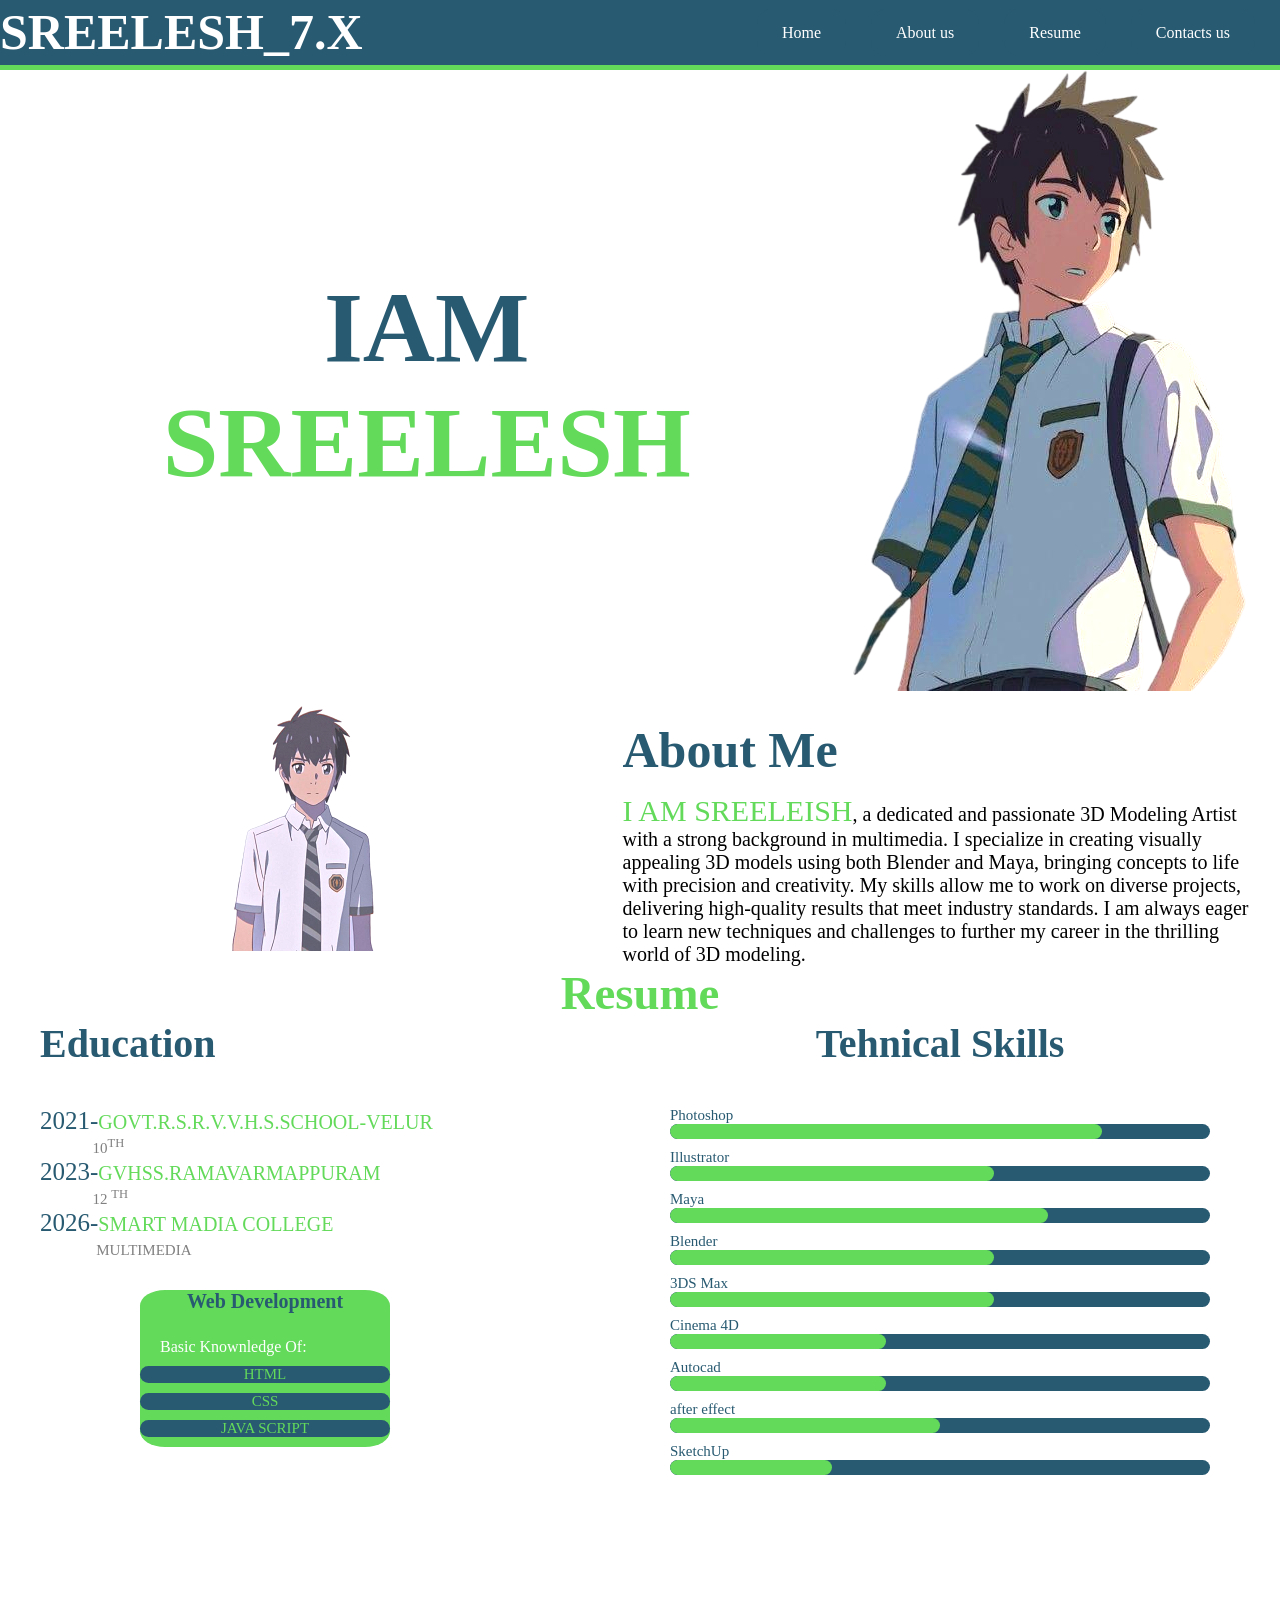
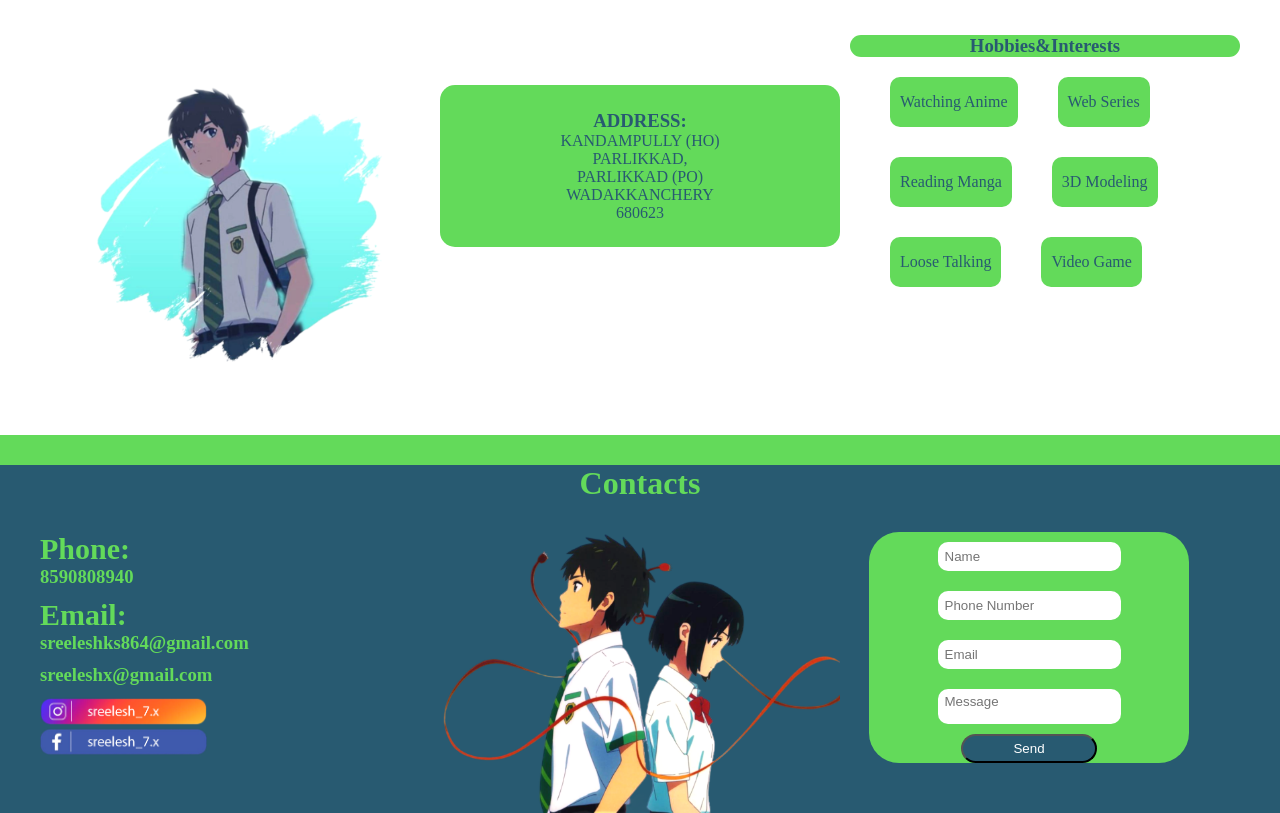
==== my_portfolio.html @ 78e4687f "Update my_portfolio.html" ====
<!doctype html>
<html>
<head>
<meta charset="utf-8">
<meta name="viewport" content="width=device-width,initial-scale=1.0">
<title>my_portfolio</title>
<link rel="stylesheet" href="css/grid_style.css">
<link rel="stylesheet" href="css/stylesheet.css">
<link rel="stylesheet" href="css/aimation.css">
<link rel="stylesheet" href="css/response.css">
</head>

<body>
<!--	navigation___area-->
<div class="container nav">
  <div class="col_6 logo">
    <h1>SREELESH_7.X</h1>
  </div>
  <!--	____mobile____-->
  <div class="col_6 menu">
    <ul>
      <li> <a href="#home" class="menu_a">Home</a> </li>
      <li> <a href="#about_us" class="menu_a">About us</a> </li>
      <li> <a href="#resume" class="menu_a">Resume</a> </li>
      <li> <a href="#contacts" class="menu_a">Contacts us</a> </li>
    </ul>
  </div>
  <!--	______pc_____-->
  <div class="col_6 pc_menu">
    <ul>
      <li> <a href="#home">Home</a> </li>
      <li> <a href="#about_us">About us</a> </li>
      <li> <a href="#resume">Resume</a> </li>
      <li> <a href="#contacts">Contacts us</a> </li>
    </ul>
  </div>
  <div class="col_1 toggle"> <img src="img/Circle_toggle.png" alt="" class="img-fluid"></div>
  <div class="cl"></div>
</div>

<!--	navigation___area___end--> 
<!--	----------------> 
<!--banner_____area-->
<div class="Container-fluid banner" id="home">
  <div class="col_8 iam-sreelesh">
    <h1 class="sreelesh"><span>IAM</span><br>
      SREELESH</h1>
  </div>
  <div class="col_4 banner-pic"> <img src="img/banner-pic.png" alt=""> </div>
  <div class="CL"></div>
</div>
<!--banner_____area____end--> 
<!--	---------------> 
<!--	About us_____area-->

<div class="container about-area">
  <div class="col_3 about_pic"> <img src="img/About_us_pic.png" alt="" class="about_pic"> </div>
  <div class="col_6 about_me" id="about_us">
    <h2>About Me</h2>
    <p><span>I am Sreeleish</span>, a dedicated and passionate 3D Modeling Artist with a strong background in multimedia. I specialize in creating visually appealing 3D models using both Blender and Maya, bringing concepts to life with precision and creativity. My skills allow me to work on diverse projects, delivering high-quality results that meet industry standards. I am always eager to learn new techniques and challenges to further my career in the thrilling world of 3D modeling.</p>
  </div>
  <div class="cl"></div>
</div>

<!--About us_____area___end--> 
<!--	------------> 
<!--Resume_____area-->
<div class="Container-fluid Resume_area" id="resume" >
  <div class="Container Resume">
    <div class="col_12 box_1">
      <h3>Resume</h3>
    </div>
    <div class="col_5 box_2"> 
      <!--		Education------>
      <h4>Education</h4>
      <ul>
        <li><span class="span_1">2021-</span>GOVT.R.S.R.V.V.H.S.SCHOOL-VELUR <span class="span_2"><br>
          &nbsp; &nbsp; &nbsp; &nbsp; &nbsp;&nbsp;&nbsp; &nbsp; 10<sup>th</sup></span></li>
        <li><span class="span_1">2023-</span>GVHSS.RAMAVARMAPPURAM<span class="span_2" ><br>
          &nbsp; &nbsp; &nbsp; &nbsp; &nbsp;  &nbsp; &nbsp;&nbsp;12 <sup>th</sup></span></li>
        <li><span class="span_1">2026-</span>SMART MADIA COLLEGE<span class="span_2"><br>
          &nbsp; &nbsp; &nbsp; &nbsp; &nbsp; &nbsp; &nbsp; &nbsp;multimedia</span></li>
      </ul>
      <!--		Education-------end====--> 
      <!--		=========--> 
      <!--		Web Development-->
      <div class="col_6 web">
        <h3>Web Development</h3>
        <p>&nbsp;&nbsp;&nbsp;&nbsp;&nbsp;Basic Knownledge Of:</p>
        <div class="basic">HTML</div>
        <div class="basic">CSS</div>
        <div class="basic">JAVA SCRIPT</div>
      </div>
      <!--		Web Development----end--> 
    </div>
    <!--	  tehnical_Skills--> 
    <!--    <div class="col_6 tehnical_Skills">-->
    
    <div class="col_6 tools">
      <h4>Tehnical Skills</h4>
      <!--        <h3> Software Tools</h3>-->
      <div class="skills-wrapper">
        <div class="bar">
          <div class="info"> <span><a href="gallery/Photoshop/gallery.html">Photoshop</a></span> </div>
          <div class="progress-bar"> <span class="Photoshop"></span> </div>
        </div>
        <div class="bar">
          <div class="info"> <span><a href="gallery/Illustrator/gallery.html">Illustrator</a></span> </div>
          <div class="progress-bar"> <span class="Illustrator"></span> </div>
        </div>
        <div class="bar">
          <div class="info"> <span><a href="gallery/Maya/gallery.html">Maya</a></span> </div>
          <div class="progress-bar"> <span class="Maya"></span> </div>
        </div>
        <div class="bar">
          <div class="info"> <span><a href="gallery/Blender/gallery.html">Blender</a></span> </div>
          <div class="progress-bar"> <span class="Blender"></span> </div>
        </div>
        <div class="bar">
          <div class="info"> <span><a href="gallery/3DS Max/gallery.html">3DS Max</a></span> </div>
          <div class="progress-bar"> <span class="Max"></span> </div>
        </div>
        <div class="bar">
          <div class="info"> <span><a href="gallery/Cinema_4D/gallery.html">Cinema 4D</a></span> </div>
          <div class="progress-bar"> <span class="Cinema_4D"></span> </div>
        </div>
        <div class="bar">
          <div class="info"> <span><a href="gallery/Autocad/gallery.html">Autocad</a></span> </div>
          <div class="progress-bar"> <span class="Autocad"></span> </div>
        </div>
        <div class="bar">
          <div class="info"> <span><a href="gallery/after_effect/gallery.html">after effect</a></span> </div>
          <div class="progress-bar"> <span class="after_effect"></span> </div>
        </div>
        <div class="bar">
          <div class="info"> <span><a href="gallery/SketchUp/gallery.html">SketchUp</a></span> </div>
          <div class="progress-bar"> <span class="SketchUp"></span> </div>
        </div>
      </div>
    </div>
    
    <!--	  tehnical_Skills--> 
    <!--	  --------------> 
    <!--	  address-------->
    <div class="col_12 hobbies_address">
      <div class="col_4 hobbies-img"><img src="img/hobbies-img.png" alt="" class="img-fluid"></div>
      <div class="col_4 address">
        <h3>ADDRESS:</h3>
        <p> KANDAMPULLY (HO) <br>
          PARLIKKAD,<br>
          PARLIKKAD (PO) <br>
          WADAKKANCHERY <br>
          680623</p>
      </div>
      <!-- hobbies-->
      <div class="col_4 hobbies">
        <h3>Hobbies&amp;Interests</h3>
        <ul>
          <li>Watching Anime</li>
          <li>Web Series</li>
          <li>Reading Manga</li>
          <li> 3D Modeling </li>
          <li> Loose Talking</li>
          <li>Video Game</li>
        </ul>
      </div>
      <!--		 hobbies------end-----> 
    </div>
    
    <!--    </div>-->
    <div class="cl"></div>
  </div>
</div>
<!-- Resume_____area_____end --> 
<!--	---------------> 
<!--	 _-------area-->
<div class="Container-fluid  contacts-----area">
  <div class="Container contacts" id="contacts">
    <h1 class="contacts__h1">Contacts</h1>
    <div class="col_4 contacts_text">
      <h2 class="contacts__h2">Phone:</h2>
      <h3 class="contacts__h3">
    <a href="https://wa.me/918590808940" target="_blank" style="color: #63DA5A; text-decoration: none;">8590808940</a>
</h3>
      <h2 class="contacts__h2">Email:</h2>
      <h3 class="contacts__h3">
    <a href="mailto:sreeleshks864@gmail.com" style="color:  #63DA5A; text-decoration: none;">sreeleshks864@gmail.com</a>
</h3>
<h3 class="contacts__h3">
    <a href="mailto:sreeleshx@gmail.com" style="color:  #63DA5A; text-decoration: none;">sreeleshx@gmail.com</a>
</h3>
      <div class="col_5 contacts_logo"> <a href="https://www.instagram.com/sreelesh_7.x?utm_source=qr&igsh=NjIzbjBhaDFsYjR5"> <img src="img/instagram_logo.png" alt="" class="img-fluid"> </a> <a href="https://www.facebook.com/share/1A7g45T2zX/"> <img src="img/facebook_logo.png" alt="" class="img-fluid"> </a> </div>
    </div>
    <div class="col_4 contacts___pic"> <img src="img/contacts___pic.png" alt="" class="img-fluid"></div>
  </div>
  <!--	 contacts_-------area------end-----> 

  <!--	--------------> 
  <!--	_form-->
  <div class="col_3 form">
    <form id="whatsapp-form" onsubmit="sendWhatsApp(event)">
    <input type="text" id="n1" placeholder="Name" class="form_name" required>
    <br>
    <input type="text" id="p1" placeholder="Phone Number" class="form_name" required>
    <br>
    <input type="email" id="e1" placeholder="Email" class="form_name" required>
    <br>
    <input type="text" id="m1" placeholder="Message" class="form_name" required>
    <br>
    <button type="submit" class="send">Send</button>
</form>
  </div>
  <!--	----form___end___-->
  <div class="cl"></div>
</div>
<!--___end___-->
<script src="js/jquery.min-.3.4.1.js"></script> 
<script src="js/my_portfolio_java_script_.js"></script>
</body>
</html>
---- css/grid_style.css ----
* {
  padding: 0;
  margin: 0;
  box-sizing: border-box;
}
.col_1 {
  width: 8.333333333333333%;
  height: auto;
  float: left;
}
.col_2 {
  width: 16.66666666666667%;
  height: auto;
  float: left;
}
.col_3 {
  width: 25%;
  height: auto;
  float: left;
}
.col_4 {
  width: 33.33333333333333%;
  height: auto;
  float: left;
}
.col_5 {
  width: 41.66666666666667%;
  height: auto;
  float: left;
}
.col_6 {
  width: 50%;
  height: auto;
  float: left;
}
.col_7 {
  width: 58.33333333333333%;
  height: auto;
  float: left;
}
.col_8 {
  width: 66.66666666666666%;
  height: auto;
  float: left;
}
.col_9 {
  width: 75%;
  height: auto;
  float: left;
}
.col_10 {
  width: 83.33333333333333%;
  height: auto;
  float: left;
}
.col_11 {
  width: 91.66666666666666%;
  height: auto;
  float: left;
}
.col_12 {
  width: 100%;
  height: auto;
  float: left;
}
.Container {
  max-width: 1200px;
  margin: auto;
}
.Container-fluid {
  width: 100%;
  height: auto;
}
.img-fluid {
  width: 100%;
  height: auto;
}
.cl {
  clear: both;
}
a {
  text-decoration: none;
}
img {
  display: block;
}
---- css/stylesheet.css ----
* {
	scroll-behavior: smooth;
	scroll-padding-top: 75px;/*  font-family: "Arial Black";*/
	

}
/*navigation___area*/
.nav {
	background-color: #285a71;
	padding: 20px 0;
	border-bottom: 5px solid #63DA5A;
	backdrop-filer: blur(10px);
	position: sticky;
	top: 0;
	z-index: 10000;
}
.logo h1 {
	font-family: "Arial Black";
	float: left;
	color: white;
	font-size: 50px;
	list-style: none;
	/*  margin-top: 50px;*/
	line-height: 25px;
	margin-right: 25px
} /*____mobile____*/
.menu {
	display: none;
}
.menu ul {
	float: right;
}
.menu ul li {
	float: left;
	list-style: none;
	line-height: 25px;
	margin-right: 25px;
}
.menu ul li a {
	background-color: #285a71;
	padding: 15px 25px;
	font-family: "Arial Black";
	color: white;
	border-radius: 15px;/*  	transition: 0.3s ease;*/
}
.menu ul li a:hover {
	background-color: #63DA5A;
	color: #285a71;
}
/*______pc_____*/
.pc_menu ul {
	/*	display: none;*/
	float: right;
}
.pc_menu ul li {
	float: left;
	list-style: none;
	line-height: 25px;
	margin-right: 25px;
}
.pc_menu ul li a {
	background-color: #285a71;
	padding: 15px 25px;
	font-family: "Arial Black";
	color: white;
	border-radius: 15px;/*  	transition: 0.3s ease;*/
}
.pc_menu ul li a:hover {
	background-color: #63DA5A;
	color: #285a71;
}
.toggle {
	display: none;
	position: absolute;
	right: 15px;
	top: 20px;
}
/*navigation___area___end*/
/*--------*/
/*banner_____area*/
.banner {
	/*      background-color: aqua;*/
	text-align: center;
	/*  padding-bottom: 200px;*/
	font-family: "Arial Black";
}
.iam-sreelesh h1 {
	text-transform: uppercase;
	font-size: 100px;
	padding-top: 200px;
}
.sreelesh {
	color: #63DA5A;
	font-size: 100px;
	animation-name: zoom;
	animation-duration: 2s;
}
.sreelesh span {
	color: #285a71;
}
.banner-pic {
	animation-name: slidleft;
	animation-duration: 2s;
}
/*banner_____area___end*/
/*----------*/
/*About us_____area*/
.about-area {
	margin-top: 100px;
	margin-left: 25px;
}
.about_me {
	float: right;
	margin-top: 30px;
	margin-right: 30px;
}
.about_me h2 {
	font-family: "Arial Black";
	color: #285a71;
	font-size: 50px;
	display: contents;
	float: right;
}
.about-area p {
	float: right;
	margin-top: 15px;
	font-size: 20px;
}
.about-area p span {
	color: #63DA5A;
	font-size: 30px;
	text-transform: uppercase;
}
.about_pic {
	float: left;
	margin-left: 80px;
	margin-top: 5px
}
/*About us_____area____end*/
/*--------*/
/*Resume_____area*/
/* ------- */
/*Education----area*/
.box_1 {
	color: #63DA5A;
	font-size: 40px;
	font-family: "Arial Black";
	text-align: center;
}
.box_2 {
	border: 10px th #63DA5A;
	text-align: left;/*  padding-left: 100px;*/
}
.box_2 h4 {
	color: #285a71;
	font-family: "Arial Black";
	/*  text-align: center;*/
	font-size: 40px;
	margin-bottom: 40px;
}
.box_2 ul li {
	color: #63DA5A;
	font-family: "sans-serif";
	text-transform: uppercase;
	font-size: 20px;
	list-style: none;
}
.span_1 {
	color: #285a71;
	font-size: 25px;
}
.span_2 {
	color: gray;
	font-size: 15px;
}
/*Education----area---end*/
/*--------*/
/*Tehnical Skills----area*/
.tools h4 {
	text-align: center;
	color: #285a71;
	font-family: "Arial Black";
	font-size: 40px;
	margin-bottom: 40px;
}
.tools {
	margin-left: 20px;
	float: right;
	font-family: "Arial Black";
	font-size: 15px;
	font-weight: 300;
	/*  background-color: violet;*/
	color: #285a71;
}
.tools h3 {
 font-size: 1.rem;
}
.skills-wrapper {
	padding: 0 20px;
}
.skills-wrapper .bar {
	margin: 10px;
}
.skills-wrapper .bar .progress-bar {
	width: 100%;
	height: 15px;
	background-color: #285a71;
	border-radius: 10px;
	position: relative;
	overflow: hidden;
}
.skills-wrapper .bar .progress-bar span {
	position: absolute;
	height: 100%;
	/*	width: 70%;*/
	border-radius: 10px;
	animation: zoom 1.5s cubic-bezier(1, 0, 0.5, 1) forwards;
	background-color: #63DA5A;
}
.Photoshop {
	width: 80%;
}
.Illustrator {
	width: 60%
}
.Maya {
	width: 70%;
}
.Blender {
	width: 60%;
}
.Max {
	width: 60%;
}
.Cinema_4D {
	width: 40%;
}
.Autocad {
	width: 40%;
}
.after_effect {
	width: 50%;
}
.SketchUp{
	width: 30%;
}
.info a {
	color: #285a71;
}
/*Tehnical Skills----area----end*/
.web {
	float: left;
	font-family: "Arial Black";
	margin-top: 30px;
	margin-left: 20%;
	font-size: 15px;
	font-weight: 300;
	background-color: #63DA5A;
	border-radius: 10%;
	color: #63DA5A;
}
.web h3 {
	text-align: center;
	color: #285a71;
	font-family: "Arial Black";
	font-size: 20px;/*  margin-bottom: 40px;*/
}
.web p {
	color: white;
	margin-bottom: 10px;
	padding-top: 25px;
	font-family: "Arial Black";
	font-size: 16px;
	font-weight: 200;
}
.basic {
	margin-bottom: 10px;
	text-align: center;
	color: #63DA5A;
	background-color: #285a71;
	border-radius: 15px;
}
.hobbies-img {
}
.hobbies_address {
	margin-top: 150px;/*  float: left;*//*  float: right;*/
}
.address {
	margin-top: 50px;
	color: #285a71;
	font-family: "Arial Black";
	text-align: center;
	border-radius: 15px;
	background-color: #63DA5A;
	padding: 25px;
	float: left;
}
.hobbies {
	padding-left: 10px;/*  background-color: yellow;*/
}
.hobbies ul li {
	float: left;
	list-style: none;
	line-height: 30px;
	padding: 10px;
	margin-bottom: 30px;
	text-align: center;
	color: #285a71;
	background-color: #63DA5A;
	border-radius: 10px;
	margin-left: 40px;
	font-family: "Arial Black";
	animation-name: zoom;
	animation-duration: 2s;
}
.hobbies h3 {
	background-color: #63DA5A;
	border-radius: 20px;
	margin-bottom: 20px;
	text-align: center;
	font-family: "Arial Black";
	color: #285a71;
}
/*Tehnical Skills----area----end*/
/*---------*/
/*Resume_____area_____end*/
/*Contacts-----area*/
.contacts-----area {
	background-color: #285a71;
	border-top: 30px solid #63DA5A
}
.contacts {
/*  background-color:#285a71;*/
}
.contacts__h3 a {
    color: #63DA5A;
    text-decoration: none; 
}


.contacts__h3 a:hover {
    color: rgba(255, 255, 255, 0.301); 
}
.contacts__h1 {
	text-align: center;
	font-family: "Arial Black";
	color: #63DA5A;
	margin-bottom: 30px;
}
.contacts__h2 {
	font-size: 30px;
	font-family: "Arial Black";
	color: #63DA5A;
}
.contacts__h3 {
	font-family: "Arial Black";
	color: #63DA5A;
	margin-bottom: 10px;
}
.contacts___pic {
	animation-name: slideup;
	animation-duration: 2s;
}
.form {
	background-color: #63DA5A;
	border-radius: 30px;
	margin-left: 29px;
	text-align: center;
}
.form_name {
	border-radius: 10px;
	border: none;
	margin: 10px;
	padding: 7px;
}
#m1 {
	padding-top: 5px;
	padding-bottom: 15px;
}
.send {
	padding: 5px 50px;
	border-radius: 20px;
	background-color: #285a71;
	color: white;
}
.send:hover {
	/*	border: #FFFFFF;*/
	background-color: #63DA5A;
	animation-name: shrink;
	animation-duration: 2s;
}
/*Contacts-----area----end*/
/*-----end------*/
/*------------*/
---- css/aimation.css ----
@keyframes zoom {
  0% {
    transform: scale(0);
  }
  100% {
    transform: scale(1);
  }
}
@keyframes slidleft {
  from {
    transform: translateX(100%)
  }
}
@keyframes slideright {
  to {
    transform: translateX(100%)
  }
}
@keyframes slideup {
  from {
    transform: translateY(100%)
  }
}
@keyframes grow {
  50% {
    transform: scale(2, 2)
  }
}
@keyframes shrink {
  50% {
    transform: scale(0.5, 0.5)
  }
}
@keyframes fade {
  50% {
    opacity: 0
  }
}
---- css/response.css ----
/*768px*/
@media(max-width:768px) {
  /*-----menu------*/
  .logo {
    margin-left: 200px;
    display: block;
    text-align: center;
    width: 100%;
  }
  .pc_menu {
    margin-top: 50px;
    width: 100%;
    float: none;
    display: inline-block;
    padding: 8px 12px;
  }
  .pc_menu ul li a {
    margin-right: 25px;
    font-size: 18px;
  }
  .menu {
    display: none;
    margin-top: 50px;
    width: 100%;
    float: none;
    /*    display: inline-block;*/
    padding: 8px 12px;
  }
  .menu ul li a {
    margin-right: 25px;
    font-size: 18px;
  }
  /*----menu--END----*/
  /*-------------*/
  /*-----banner---*/
  .iam-sreelesh h1 {
    text-align: center;
    width: 50%;
    font-size: 80px;
    margin-left: 10px;
  }
  .banner-pic img {
    width: 100%;
    margin-top: 50px;
    /*    margin-right: 60px;*/
  }
  /*-------banner--end------*/
  /*---------------*/
  /*------about-----*/
  .about-area {
    width: 100%;
    margin-left: 10px;
  }
  .about_pic {
    margin-left: 10px;
    margin-top: 50px;
  }
  .about_me {
    width: 50%;
    /*    float: none;*/
  }
  .about_me h2 {
    margin-right: 20px;
  }
  /*------about--end---*/
  /*	------------*/
  /* ------Resume_____*/
  .box_2 {
    width: 58.33333333333333%;
    margin: 10px;
  }
  .box_2 h4 {
    font-size: 30px;
  }
  .tools {
    width: 33.33333333333333%;
    float: right;
  }
  .tools h4 {
    font-size: 30px;
  }
  /* ------Resume__end___*/
  /*	---------*/
  /*	-----hobbies-------*/
  .hobbies_address {
    margin-top: 10px;
    /*  float: left;*/
    float: right;
  }
  .address {
    float: right;
    width: 50%;
    margin-top: 15px;
    margin-right: 15px;
  }
  .hobbies-img {
    margin-left: 15px;
  }
  .hobbies {
    width: 100%;
    float: right;
    padding-left: 10px;
    /*  background-color: yellow;*/
  }
  .hobbies ul li {
    float: left;
    list-style: none;
    line-height: 30px;
    padding: 10px;
    margin-bottom: 30px;
    margin-left: 50px;
    width: 25%;
    /*	  display: inline-block;*/
  }
  .hobbies h3 {
    background-color: #63DA5A;
    border-radius: 20px;
    margin-bottom: 20px;
    text-align: center;
    font-family: "Arial Black";
    color: #285a71;
  }
  /*	contacts_-------area*/
  .contacts_text {
    width: 100%;
    text-align: center;
  }
  .contacts_logo {
    margin-left: 30%;
    text-align: center;
  }
  .contacts___pic {
    width: 41.66666666666667%;
    float: left;
    margin-top: 36px;
    margin-right: 30px;
  }
  .form {
    width: 33.33333333333333%;
    float: right;
    margin-top: 30px;
    margin-right: 30px;
  }
  /*	contacts_-------area----end---*/
}
/*768px----end*/
/*---------*/
/*425px*/
@media(max-width:425px) {
  .pc_menu {
    display: none;
  }
  .menu {
    display: none;
    position: absolute;
    top: 20px;
    left: 0;
    background-color: #285a71;
  }
  .menu ul {
    float: left;
  }
  .menu ul li {
    /*    display: inline-block;*/
    line-height: 40px;
  }
  .menu ul li a {
    background-color: #285a71;
    padding: 5px 10px;
    border-radius: 25px;
  }
  .menu ul li {
    float: none;
  }
  .toggle {
    display: block;
  }
  .logo {
    float: right;
  }
  .logo h1 {
    font-size: 40px
  }
  .sreelesh h1 {
    width: 100%;
  }
  .banner-pic {
    width: 25%;
    position: absolute;
    top: 100px;
    right: 10px;
  }
  .iam-sreelesh h1 {
    font-size: 50px;
    padding-top: 100px;
  }
  .about_pic {
    float: left;
    width: 70%;
    display: none;
  }
  .about_me {
    width: 100%;
    text-align: center;
  }
  .about_me h2 {
    font-size: 50px;
  }
  .about_me p {
    /*    margin: 20px;*/
    margin-left: 50px;
  }
  .box_2 {
    width: 100%;
  }
  .tools {
    width: 100%;
  }
  .hobbies-img {
    width: 100%;
  }
  .address {
    width: 100%;
    margin-top: 0px;
    margin-right: 0px;
    margin-bottom: 20px;
  }
  .hobbies {
    padding-left: 0px;
  }
  .hobbies ul li {
    width: 20%;
    padding: 0;
    margin-bottom: 24px;
    margin-left: 40px;
  }
  .contacts___pic {
    width: 100%;
  }
  .form {
    width: 100%;
    margin-top: 0px;
    margin-right: 0px;
  }
}
/*425px---end*/
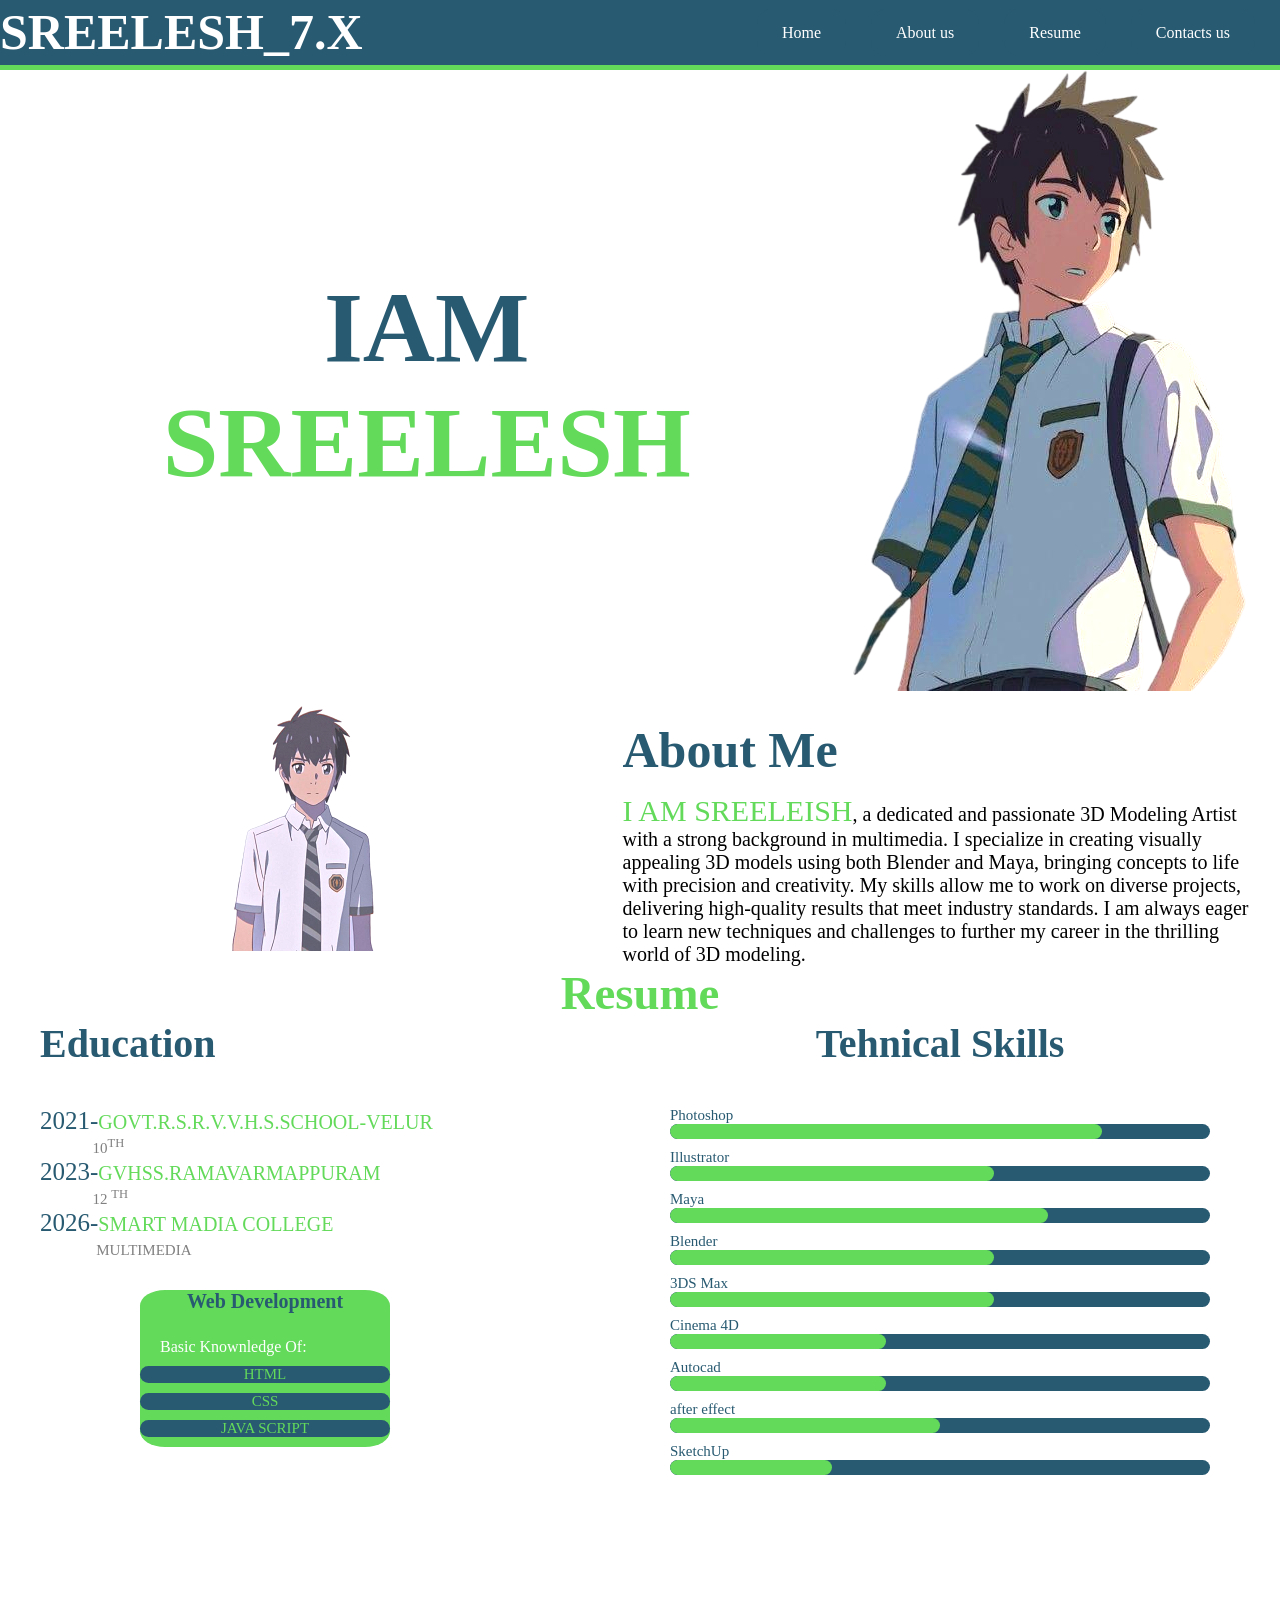
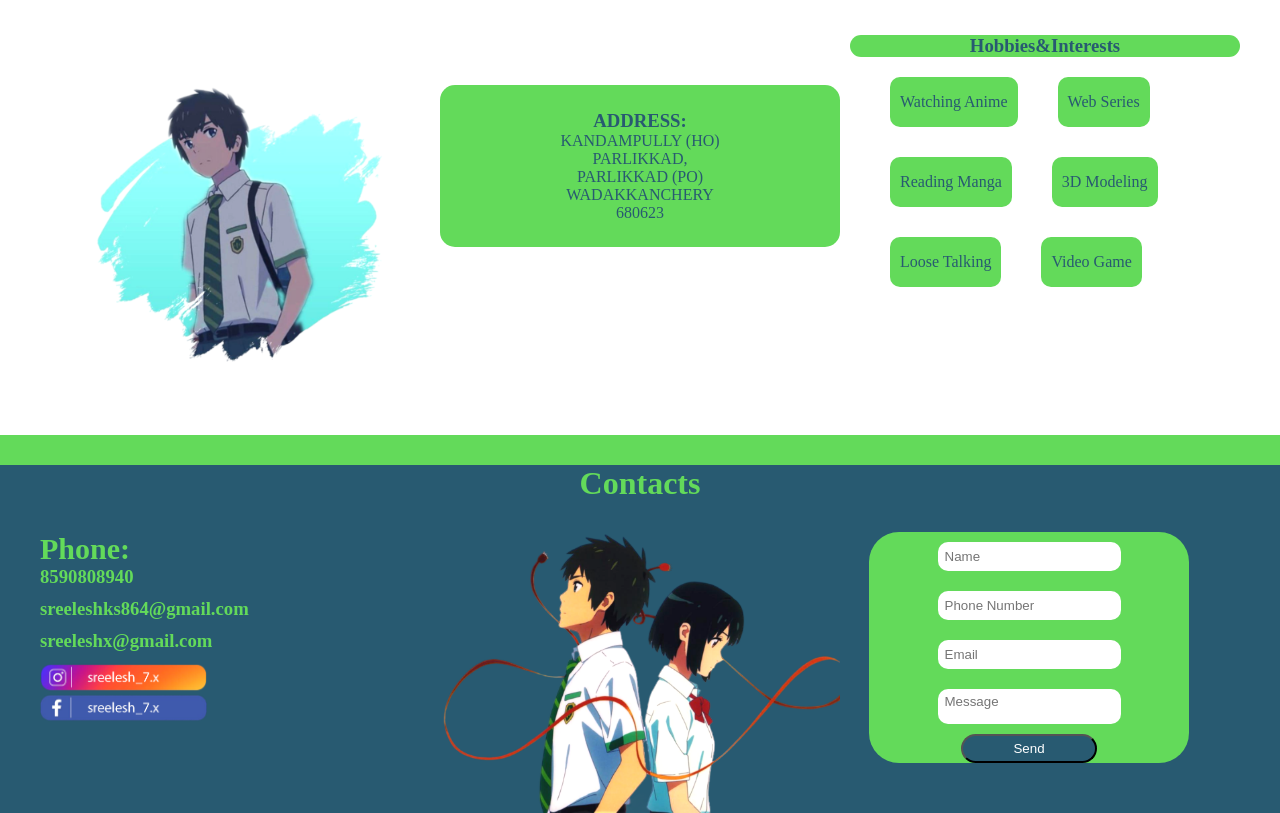
==== commit 9bc7d99d: "html" ====
--- a/my_portfolio.html
+++ b/my_portfolio.html
@@ -179,15 +179,16 @@
     <h1 class="contacts__h1">Contacts</h1>
     <div class="col_4 contacts_text">
       <h2 class="contacts__h2">Phone:</h2>
-      <h3 class="contacts__h3">
+      <h3 class="contacts__h3" style="color: #63DA5A;">
     <a href="https://wa.me/918590808940" target="_blank" style="color: #63DA5A; text-decoration: none;">8590808940</a>
 </h3>
-      <h2 class="contacts__h2">Email:</h2>
-      <h3 class="contacts__h3">
-    <a href="mailto:sreeleshks864@gmail.com" style="color:  #63DA5A; text-decoration: none;">sreeleshks864@gmail.com</a>
+
+<h3 class="contacts__h3" style="color: #63DA5A;">
+    <a href="mailto:sreeleshks864@gmail.com" style="color: #63DA5A; text-decoration: none;">sreeleshks864@gmail.com</a>
 </h3>
-<h3 class="contacts__h3">
-    <a href="mailto:sreeleshx@gmail.com" style="color:  #63DA5A; text-decoration: none;">sreeleshx@gmail.com</a>
+
+<h3 class="contacts__h3" style="color: #63DA5A;">
+    <a href="mailto:sreeleshx@gmail.com" style="color: #63DA5A; text-decoration: none;">sreeleshx@gmail.com</a>
 </h3>
       <div class="col_5 contacts_logo"> <a href="https://www.instagram.com/sreelesh_7.x?utm_source=qr&igsh=NjIzbjBhaDFsYjR5"> <img src="img/instagram_logo.png" alt="" class="img-fluid"> </a> <a href="https://www.facebook.com/share/1A7g45T2zX/"> <img src="img/facebook_logo.png" alt="" class="img-fluid"> </a> </div>
     </div>
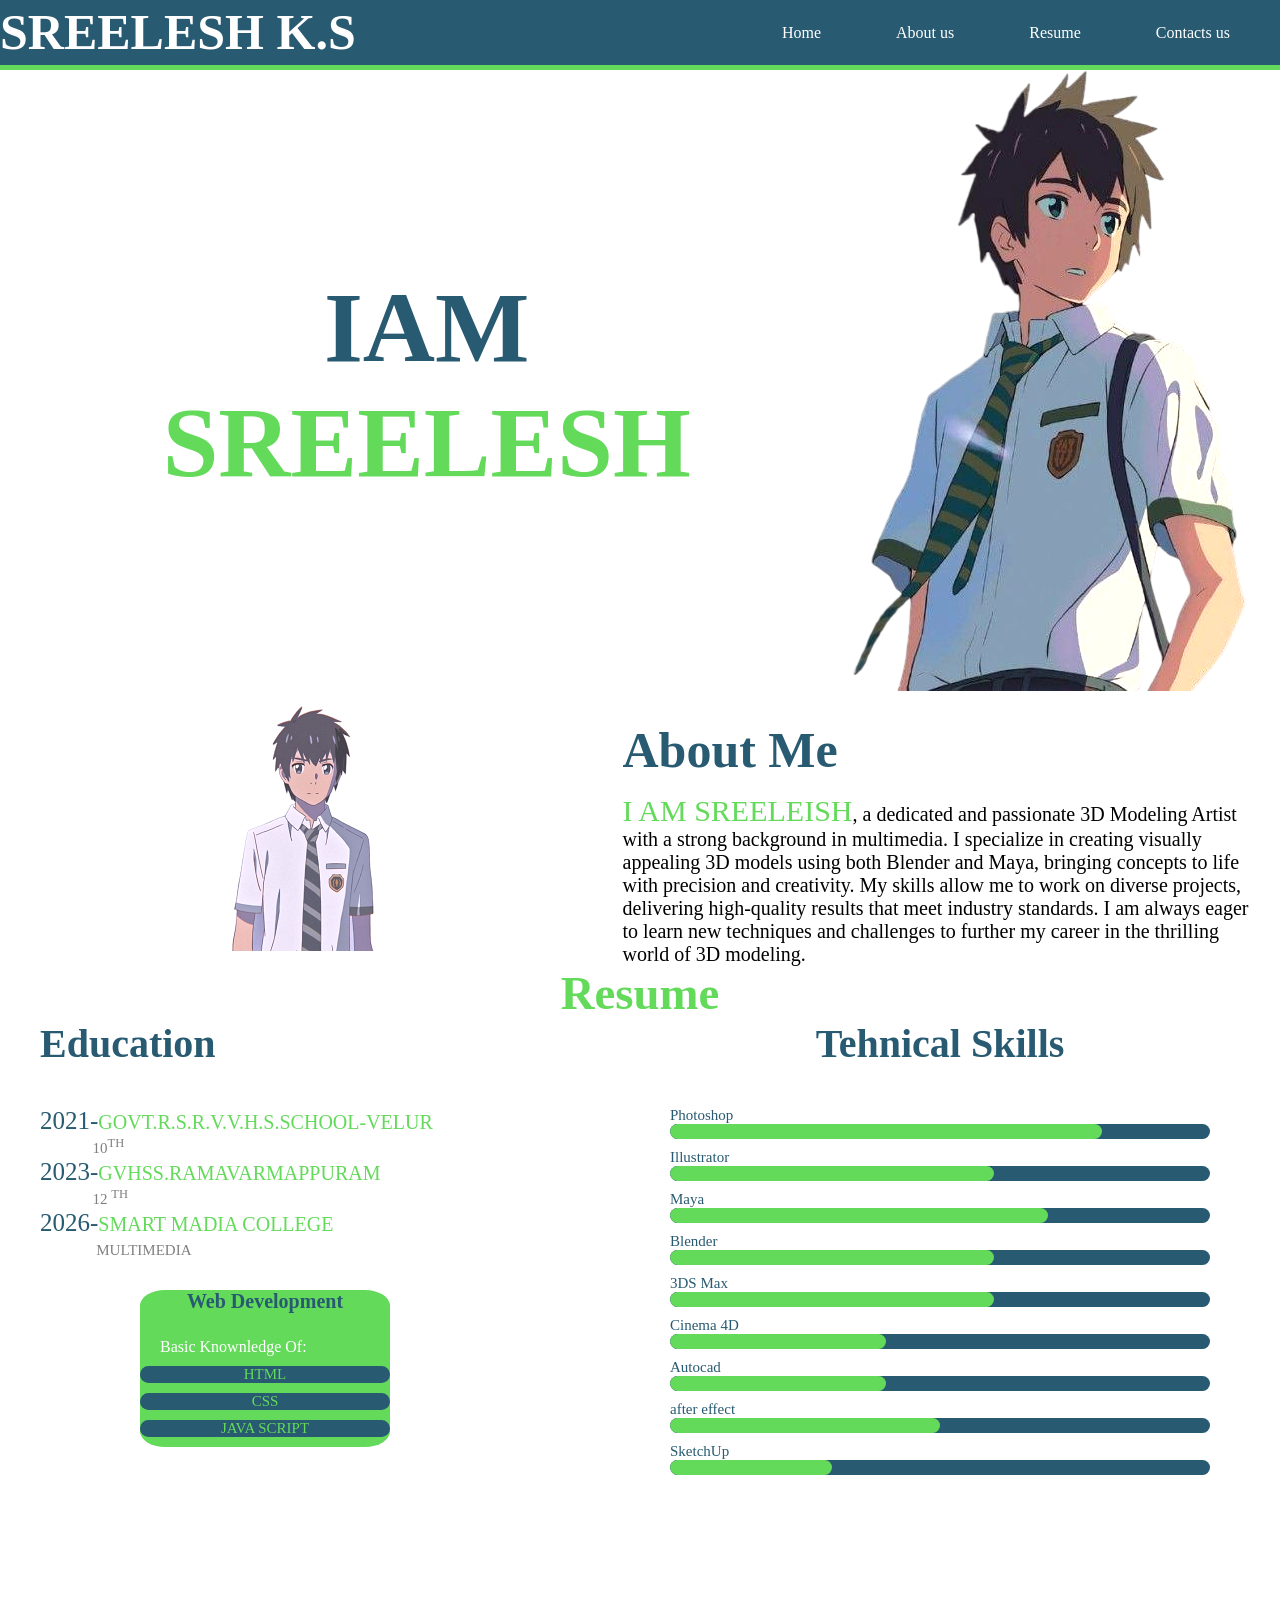
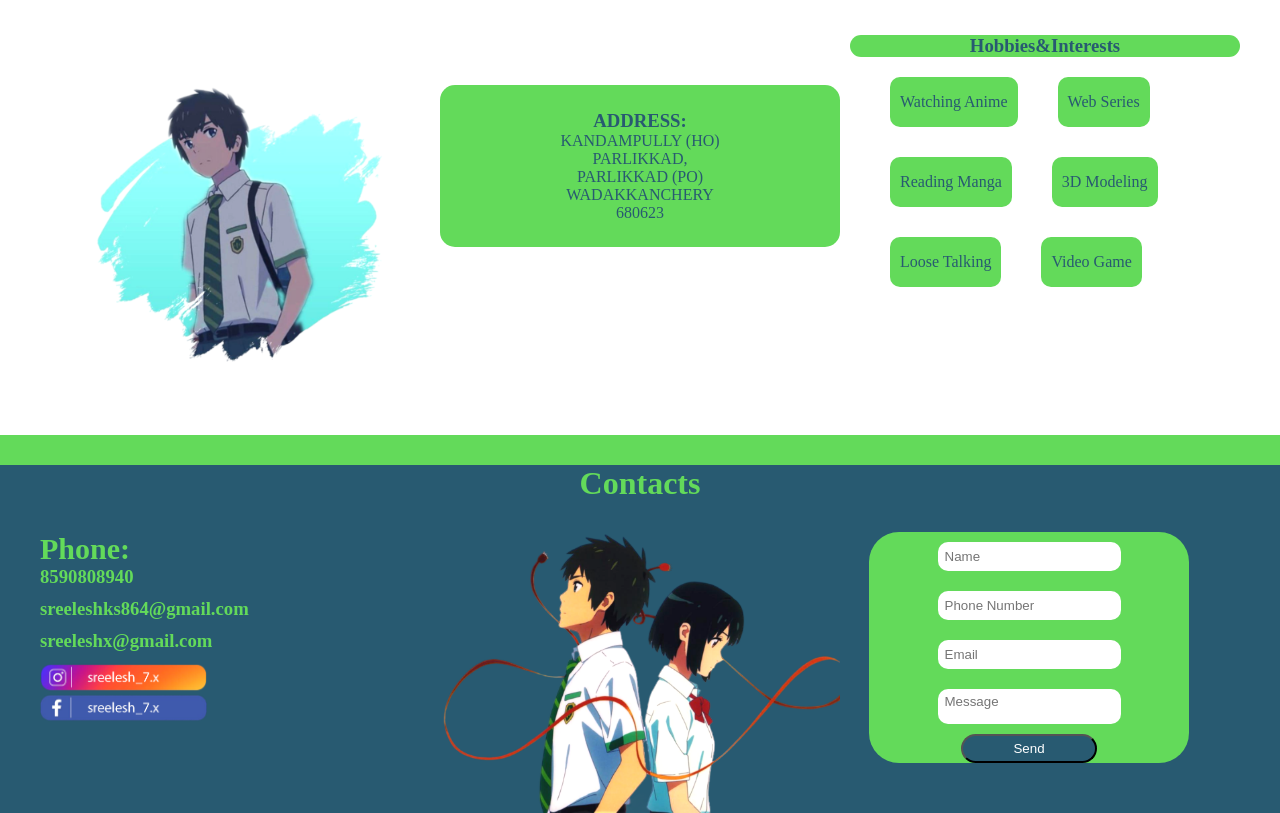
==== commit 8f03c770: "title" ====
--- a/my_portfolio.html
+++ b/my_portfolio.html
@@ -3,7 +3,7 @@
 <head>
 <meta charset="utf-8">
 <meta name="viewport" content="width=device-width,initial-scale=1.0">
-<title>my_portfolio</title>
+<title>sreelesh_portfolio</title>
 <link rel="stylesheet" href="css/grid_style.css">
 <link rel="stylesheet" href="css/stylesheet.css">
 <link rel="stylesheet" href="css/aimation.css">
@@ -14,7 +14,7 @@
 <!--	navigation___area-->
 <div class="container nav">
   <div class="col_6 logo">
-    <h1>SREELESH_7.X</h1>
+    <h1>SREELESH K.S</h1>
   </div>
   <!--	____mobile____-->
   <div class="col_6 menu">
--- a/css/stylesheet.css
+++ b/css/stylesheet.css
@@ -9,7 +9,7 @@
 	background-color: #285a71;
 	padding: 20px 0;
 	border-bottom: 5px solid #63DA5A;
-	backdrop-filer: blur(10px);
+	backdrop-filter: blur(10px);
 	position: sticky;
 	top: 0;
 	z-index: 10000;
@@ -330,7 +330,7 @@
 	border-top: 30px solid #63DA5A
 }
 .contacts {
-/*  background-color:#285a71;*/
+ background-color:#285a71;
 }
 .contacts__h3 a {
     color: #63DA5A;
--- a/css/response.css
+++ b/css/response.css
@@ -1,3 +1,7 @@
+html, body {
+  max-width: 100%;
+  overflow-x: hidden;
+}
 /*768px*/
 @media(max-width:768px) {
   /*-----menu------*/
@@ -147,6 +151,36 @@
 /*---------*/
 /*425px*/
 @media(max-width:425px) {
+  .gallery-container img {
+        width: 100% !important;
+        height: auto !important;
+        display: block; 
+        margin-bottom: 10px;
+    }
+    .img_area {
+    columns: 1 !important; 
+    display: block;
+    
+  }
+  .img_area img {
+        width: 100% !important;
+        height: auto !important;
+        
+    }
+  
+  .col_6.logo, 
+  .col_6.menu {
+    width: 100% !important;
+    float: none !important;
+    margin-left: 0 !important;
+    text-align: center !important;
+  }
+  *{margin: 0;
+    padding: 0;
+    box-sizing: border-box;
+   
+  
+  }
   .pc_menu {
     display: none;
   }
@@ -155,7 +189,8 @@
     position: absolute;
     top: 20px;
     left: 0;
-    background-color: #285a71;
+    background-color: #285a71; overflow-x: hidden;
+  
   }
   .menu ul {
     float: left;
@@ -185,14 +220,16 @@
     width: 100%;
   }
   .banner-pic {
-    width: 25%;
+    /* display: none; */
+    width: 35%;
     position: absolute;
-    top: 100px;
-    right: 10px;
+    top: 20px;
+    right: 1px;
   }
   .iam-sreelesh h1 {
-    font-size: 50px;
-    padding-top: 100px;
+    font-size: 45px;
+    padding-top: 50px;
+    padding-right: 50px;
   }
   .about_pic {
     float: left;
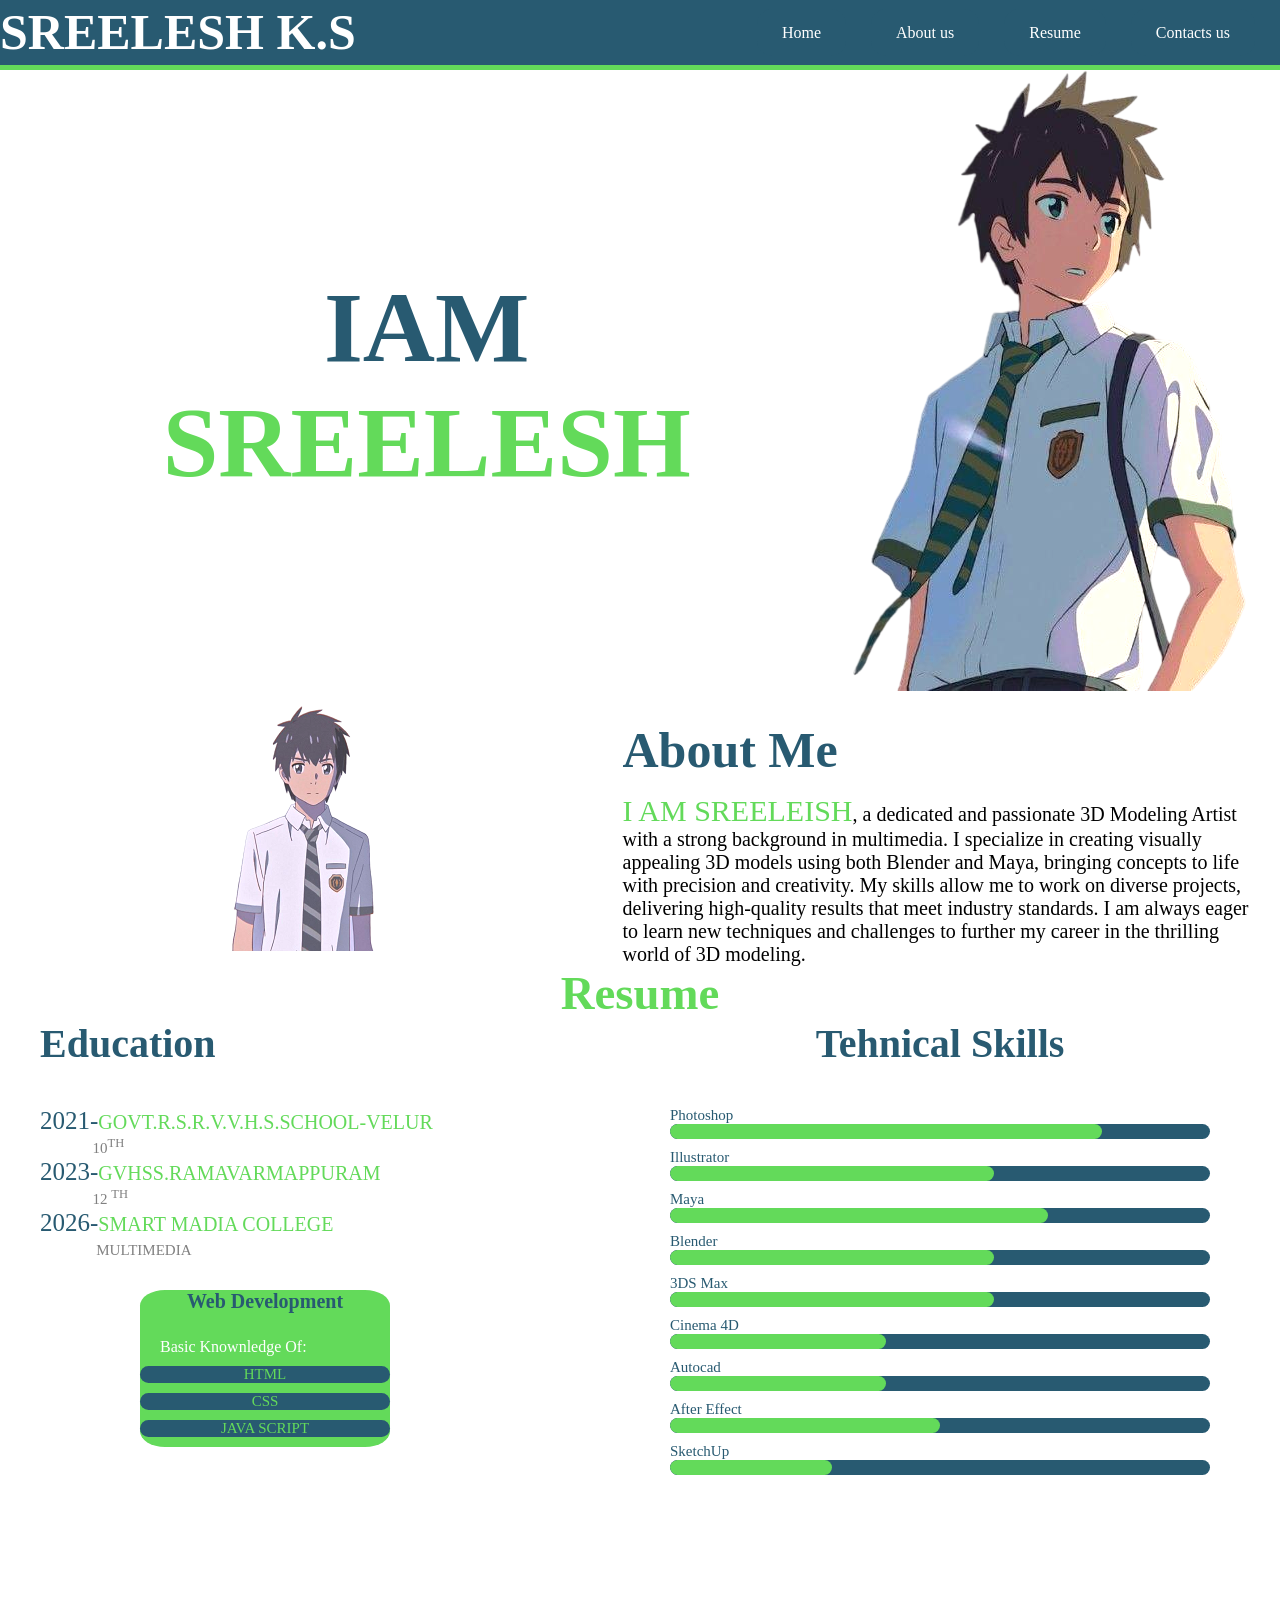
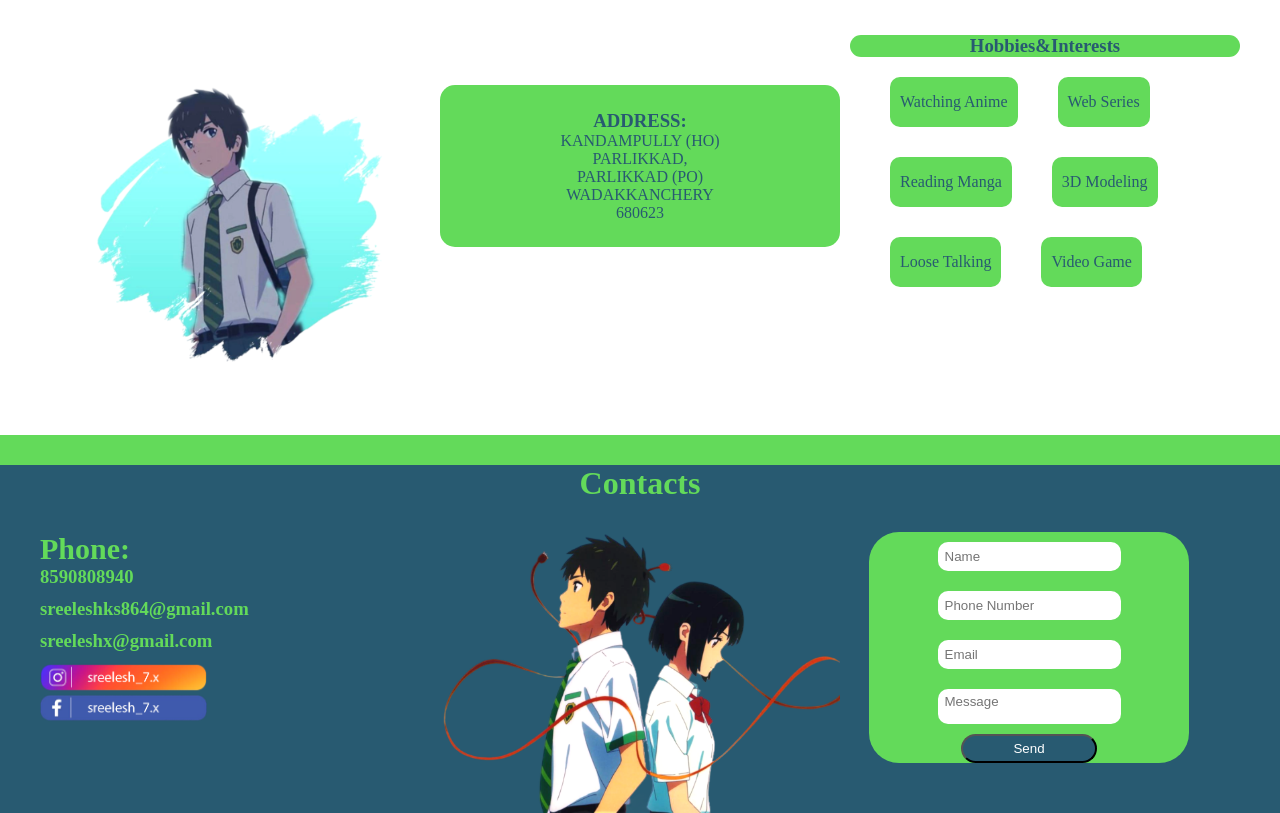
==== commit ce21d561: "Tehnical Skills_bar" ====
--- a/my_portfolio.html
+++ b/my_portfolio.html
@@ -100,42 +100,69 @@
       <h4>Tehnical Skills</h4>
       <!--        <h3> Software Tools</h3>-->
       <div class="skills-wrapper">
-        <div class="bar">
-          <div class="info"> <span><a href="gallery/Photoshop/gallery.html">Photoshop</a></span> </div>
-          <div class="progress-bar"> <span class="Photoshop"></span> </div>
-        </div>
-        <div class="bar">
-          <div class="info"> <span><a href="gallery/Illustrator/gallery.html">Illustrator</a></span> </div>
-          <div class="progress-bar"> <span class="Illustrator"></span> </div>
-        </div>
-        <div class="bar">
-          <div class="info"> <span><a href="gallery/Maya/gallery.html">Maya</a></span> </div>
-          <div class="progress-bar"> <span class="Maya"></span> </div>
-        </div>
-        <div class="bar">
-          <div class="info"> <span><a href="gallery/Blender/gallery.html">Blender</a></span> </div>
-          <div class="progress-bar"> <span class="Blender"></span> </div>
-        </div>
-        <div class="bar">
-          <div class="info"> <span><a href="gallery/3DS Max/gallery.html">3DS Max</a></span> </div>
-          <div class="progress-bar"> <span class="Max"></span> </div>
-        </div>
-        <div class="bar">
-          <div class="info"> <span><a href="gallery/Cinema_4D/gallery.html">Cinema 4D</a></span> </div>
-          <div class="progress-bar"> <span class="Cinema_4D"></span> </div>
-        </div>
-        <div class="bar">
-          <div class="info"> <span><a href="gallery/Autocad/gallery.html">Autocad</a></span> </div>
-          <div class="progress-bar"> <span class="Autocad"></span> </div>
-        </div>
-        <div class="bar">
-          <div class="info"> <span><a href="gallery/after_effect/gallery.html">after effect</a></span> </div>
-          <div class="progress-bar"> <span class="after_effect"></span> </div>
-        </div>
-        <div class="bar">
-          <div class="info"> <span><a href="gallery/SketchUp/gallery.html">SketchUp</a></span> </div>
-          <div class="progress-bar"> <span class="SketchUp"></span> </div>
-        </div>
+<!-- Photoshop -->
+
+<a href="gallery/Photoshop/gallery.html" class="bar-link">
+    <div class="bar">
+        <div class="info"><span>Photoshop</span></div>
+        <div class="progress-bar"> <span class="Photoshop"></span> </div>
+    </div>
+</a>
+
+<a href="gallery/Illustrator/gallery.html" class="bar-link">
+    <div class="bar">
+        <div class="info"><span>Illustrator</span></div>
+        <div class="progress-bar"> <span class="Illustrator"></span> </div>
+    </div>
+</a>
+
+<a href="gallery/Maya/gallery.html" class="bar-link">
+    <div class="bar">
+        <div class="info"><span>Maya</span></div>
+        <div class="progress-bar"> <span class="Maya"></span> </div>
+    </div>
+</a>
+
+<a href="gallery/Blender/gallery.html" class="bar-link">
+    <div class="bar">
+        <div class="info"><span>Blender</span></div>
+        <div class="progress-bar"> <span class="Blender"></span> </div>
+    </div>
+</a>
+
+<a href="gallery/3DS Max/gallery.html" class="bar-link">
+    <div class="bar">
+        <div class="info"><span>3DS Max</span></div>
+        <div class="progress-bar"> <span class="Max"></span> </div>
+    </div>
+</a>
+
+<a href="gallery/Cinema_4D/gallery.html" class="bar-link">
+    <div class="bar">
+        <div class="info"><span>Cinema 4D</span></div>
+        <div class="progress-bar"> <span class="Cinema_4D"></span> </div>
+    </div>
+</a>
+
+<a href="gallery/Autocad/gallery.html" class="bar-link">
+    <div class="bar">
+        <div class="info"><span>Autocad</span></div>
+        <div class="progress-bar"> <span class="Autocad"></span> </div>
+    </div>
+</a>
+
+<a href="gallery/after_effect/gallery.html" class="bar-link">
+    <div class="bar">
+        <div class="info"><span>After Effect</span></div>
+        <div class="progress-bar"> <span class="after_effect"></span> </div>
+    </div>
+</a>
+       <a href="gallery/SketchUp/gallery.html" class="bar-link">
+    <div class="bar">
+        <div class="info"><span>SketchUp</span></div>
+        <div class="progress-bar"> <span class="SketchUp"></span> </div>
+    </div>
+</a>
       </div>
     </div>
     
--- a/css/stylesheet.css
+++ b/css/stylesheet.css
@@ -247,6 +247,16 @@
 .info a {
 	color: #285a71;
 }
+
+.bar-link {
+    text-decoration: none !important; 
+    color: inherit !important;       
+}
+
+
+.bar-link .info span {
+    color: #285a71; 
+}
 /*Tehnical Skills----area----end*/
 .web {
 	float: left;
@@ -280,8 +290,8 @@
 	background-color: #285a71;
 	border-radius: 15px;
 }
-.hobbies-img {
-}
+/* .hobbies-img {
+} */
 .hobbies_address {
 	margin-top: 150px;/*  float: left;*//*  float: right;*/
 }
--- a/css/response.css
+++ b/css/response.css
@@ -189,20 +189,32 @@
     position: absolute;
     top: 20px;
     left: 0;
+    width: 100% !important;
+        text-align: center !important;
     background-color: #285a71; overflow-x: hidden;
-  
   }
   .menu ul {
     float: left;
+    display: block !important;
+        text-align: center !important;
+        padding: 0 !important;
+        margin: 0 !important;
+        width: 100% !important;
   }
   .menu ul li {
     /*    display: inline-block;*/
     line-height: 40px;
+    display: block !important;
+        text-align: center !important;
+        /* padding: 10px 0; */
+        width: 100% !important;
   }
   .menu ul li a {
     background-color: #285a71;
     padding: 5px 10px;
     border-radius: 25px;
+    display: inline-block !important;
+        text-align: center !important;
   }
   .menu ul li {
     float: none;
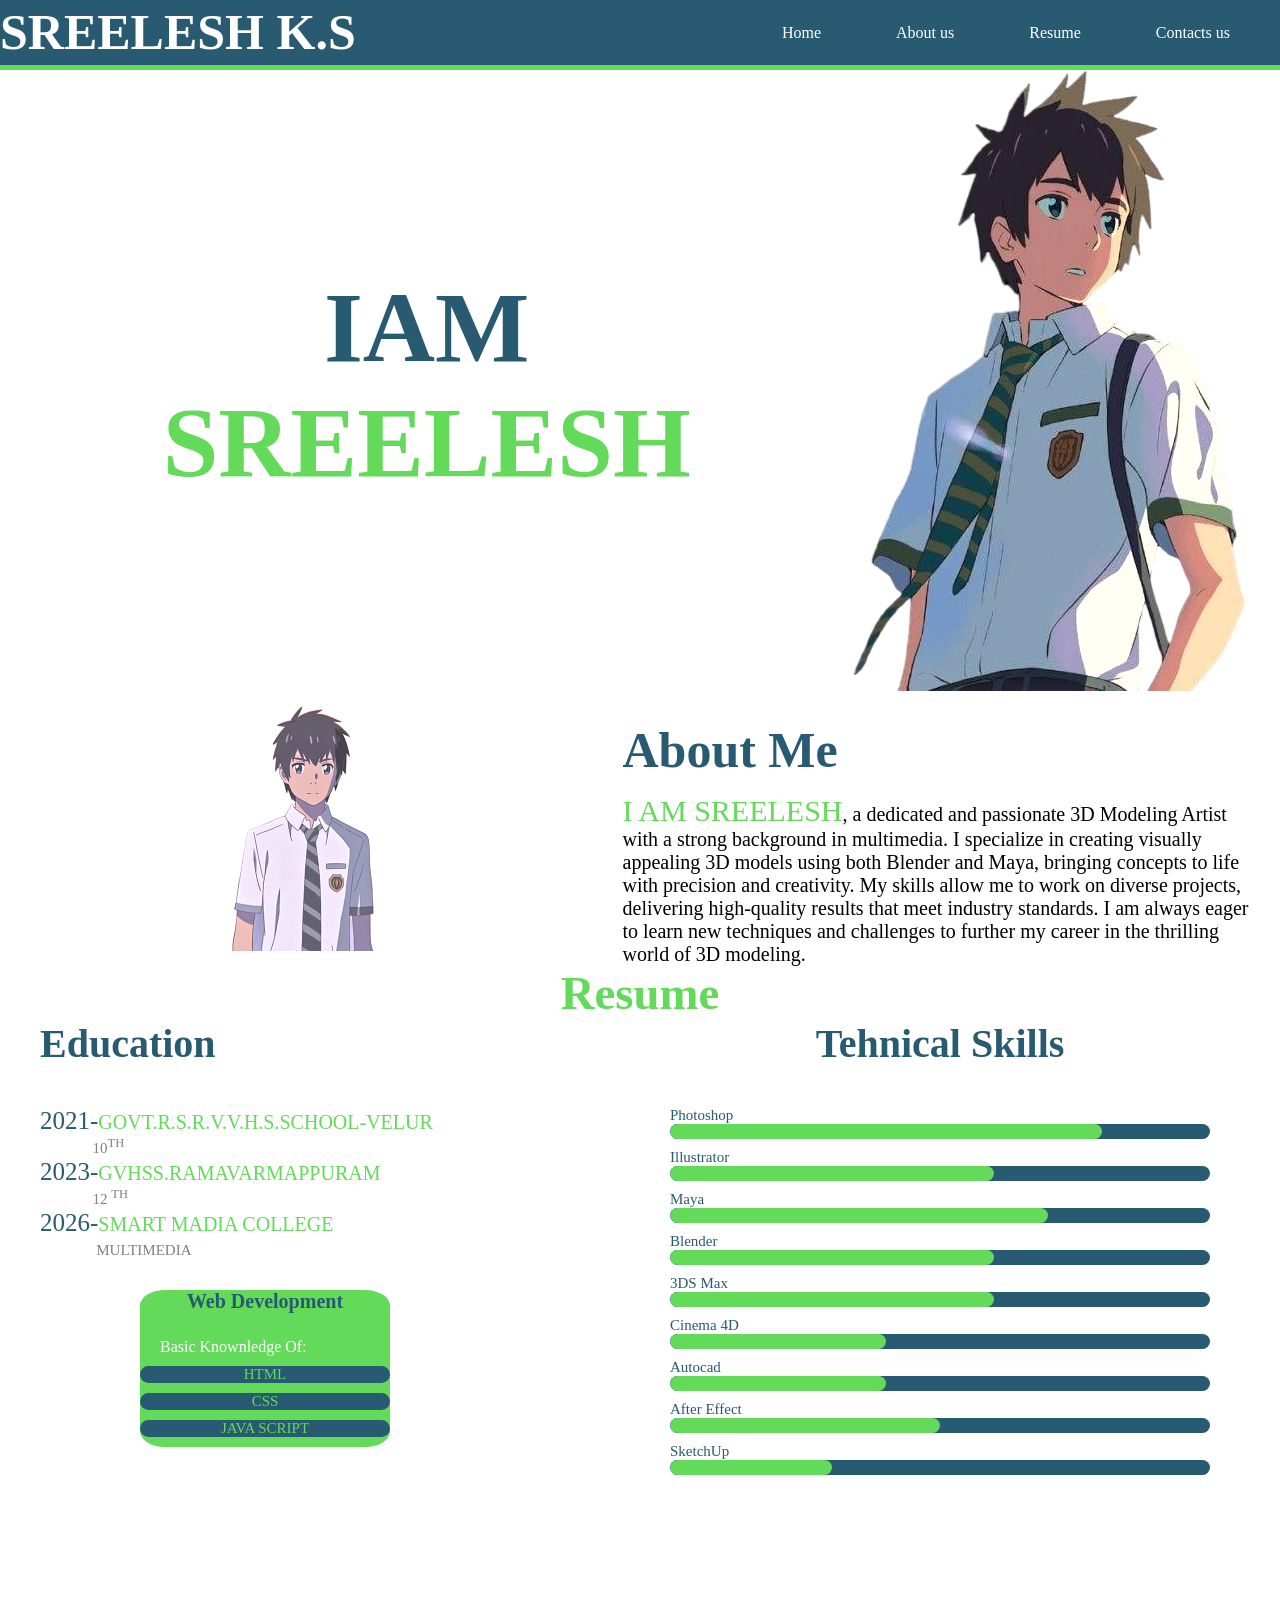
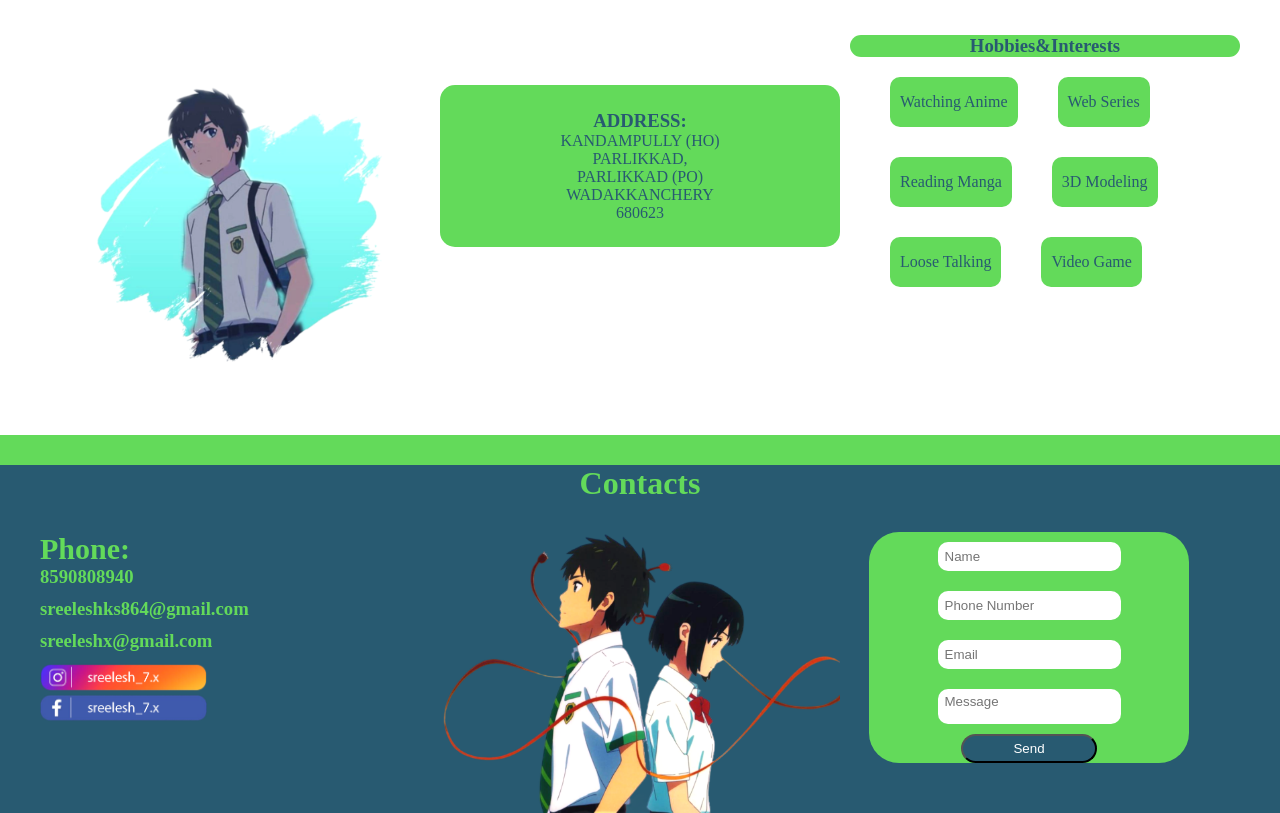
==== commit d295aa34: "Update my_portfolio.html" ====
--- a/my_portfolio.html
+++ b/my_portfolio.html
@@ -57,7 +57,7 @@
   <div class="col_3 about_pic"> <img src="img/About_us_pic.png" alt="" class="about_pic"> </div>
   <div class="col_6 about_me" id="about_us">
     <h2>About Me</h2>
-    <p><span>I am Sreeleish</span>, a dedicated and passionate 3D Modeling Artist with a strong background in multimedia. I specialize in creating visually appealing 3D models using both Blender and Maya, bringing concepts to life with precision and creativity. My skills allow me to work on diverse projects, delivering high-quality results that meet industry standards. I am always eager to learn new techniques and challenges to further my career in the thrilling world of 3D modeling.</p>
+    <p><span>I am Sreelesh</span>, a dedicated and passionate 3D Modeling Artist with a strong background in multimedia. I specialize in creating visually appealing 3D models using both Blender and Maya, bringing concepts to life with precision and creativity. My skills allow me to work on diverse projects, delivering high-quality results that meet industry standards. I am always eager to learn new techniques and challenges to further my career in the thrilling world of 3D modeling.</p>
   </div>
   <div class="cl"></div>
 </div>
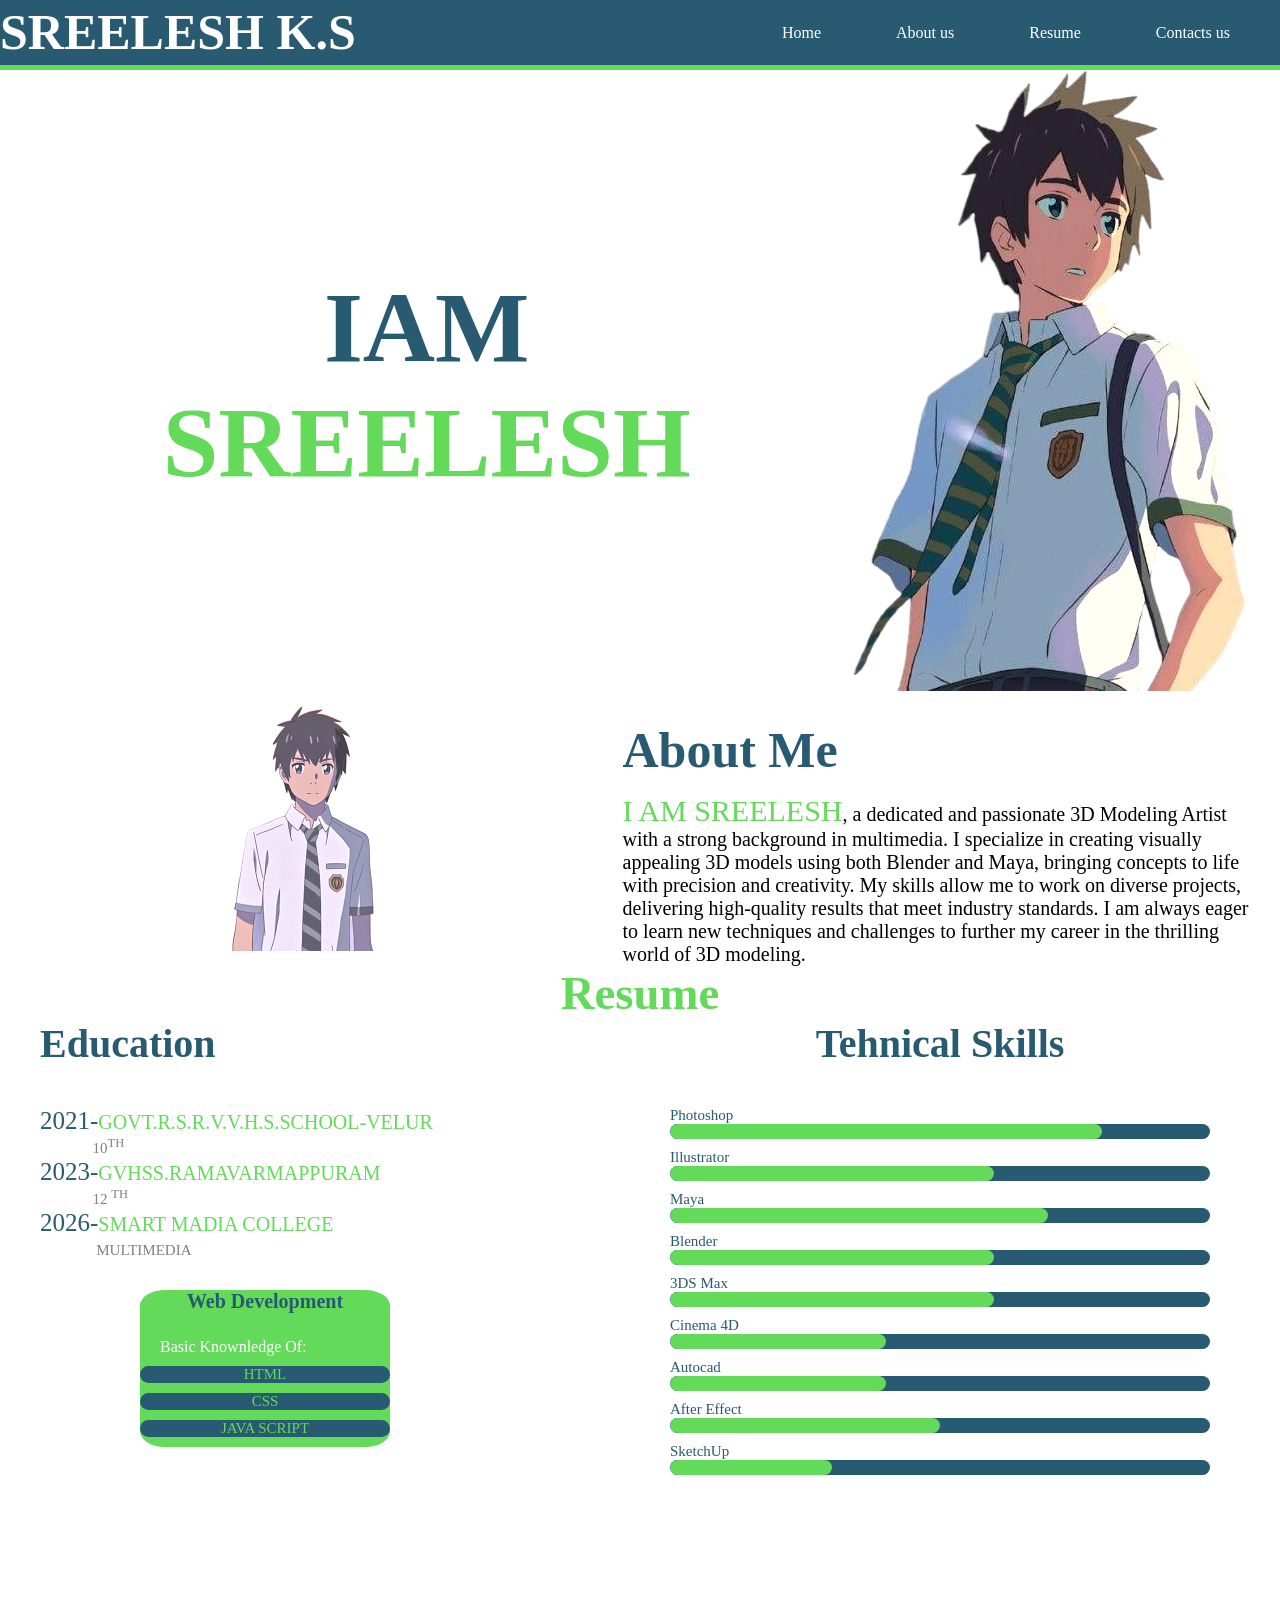
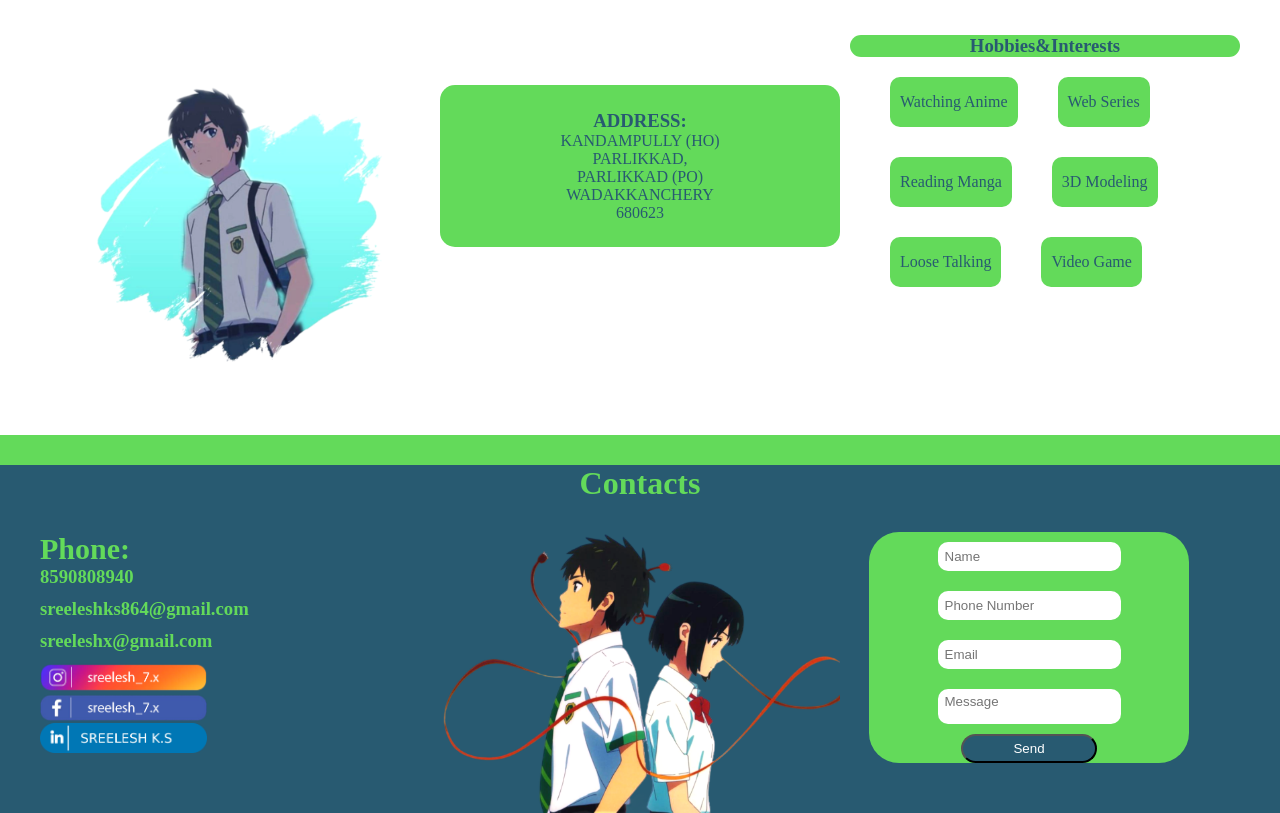
==== commit 53532b58: "LINKEDIN" ====
--- a/my_portfolio.html
+++ b/my_portfolio.html
@@ -217,7 +217,12 @@
 <h3 class="contacts__h3" style="color: #63DA5A;">
     <a href="mailto:sreeleshx@gmail.com" style="color: #63DA5A; text-decoration: none;">sreeleshx@gmail.com</a>
 </h3>
-      <div class="col_5 contacts_logo"> <a href="https://www.instagram.com/sreelesh_7.x?utm_source=qr&igsh=NjIzbjBhaDFsYjR5"> <img src="img/instagram_logo.png" alt="" class="img-fluid"> </a> <a href="https://www.facebook.com/share/1A7g45T2zX/"> <img src="img/facebook_logo.png" alt="" class="img-fluid"> </a> </div>
+      <div class="col_5 contacts_logo">
+         <a href="https://www.instagram.com/sreelesh_7.x?utm_source=qr&igsh=NjIzbjBhaDFsYjR5"> <img src="img/instagram_logo.png" alt="" class="img-fluid"> </a>
+          <a href="https://www.facebook.com/share/1A7g45T2zX/"> <img src="img/facebook_logo.png" alt="" class="img-fluid"> </a>
+          <a href="Https://www.linkedin.com/in/sreelesh-k-s-4212b03b9?utm_source=share_via&utm_content=profile&utm_medium=member_android"> <img src="img/linkedin_logo.png" alt="" class="img-fluid"> </a>
+        
+        </div>
     </div>
     <div class="col_4 contacts___pic"> <img src="img/contacts___pic.png" alt="" class="img-fluid"></div>
   </div>
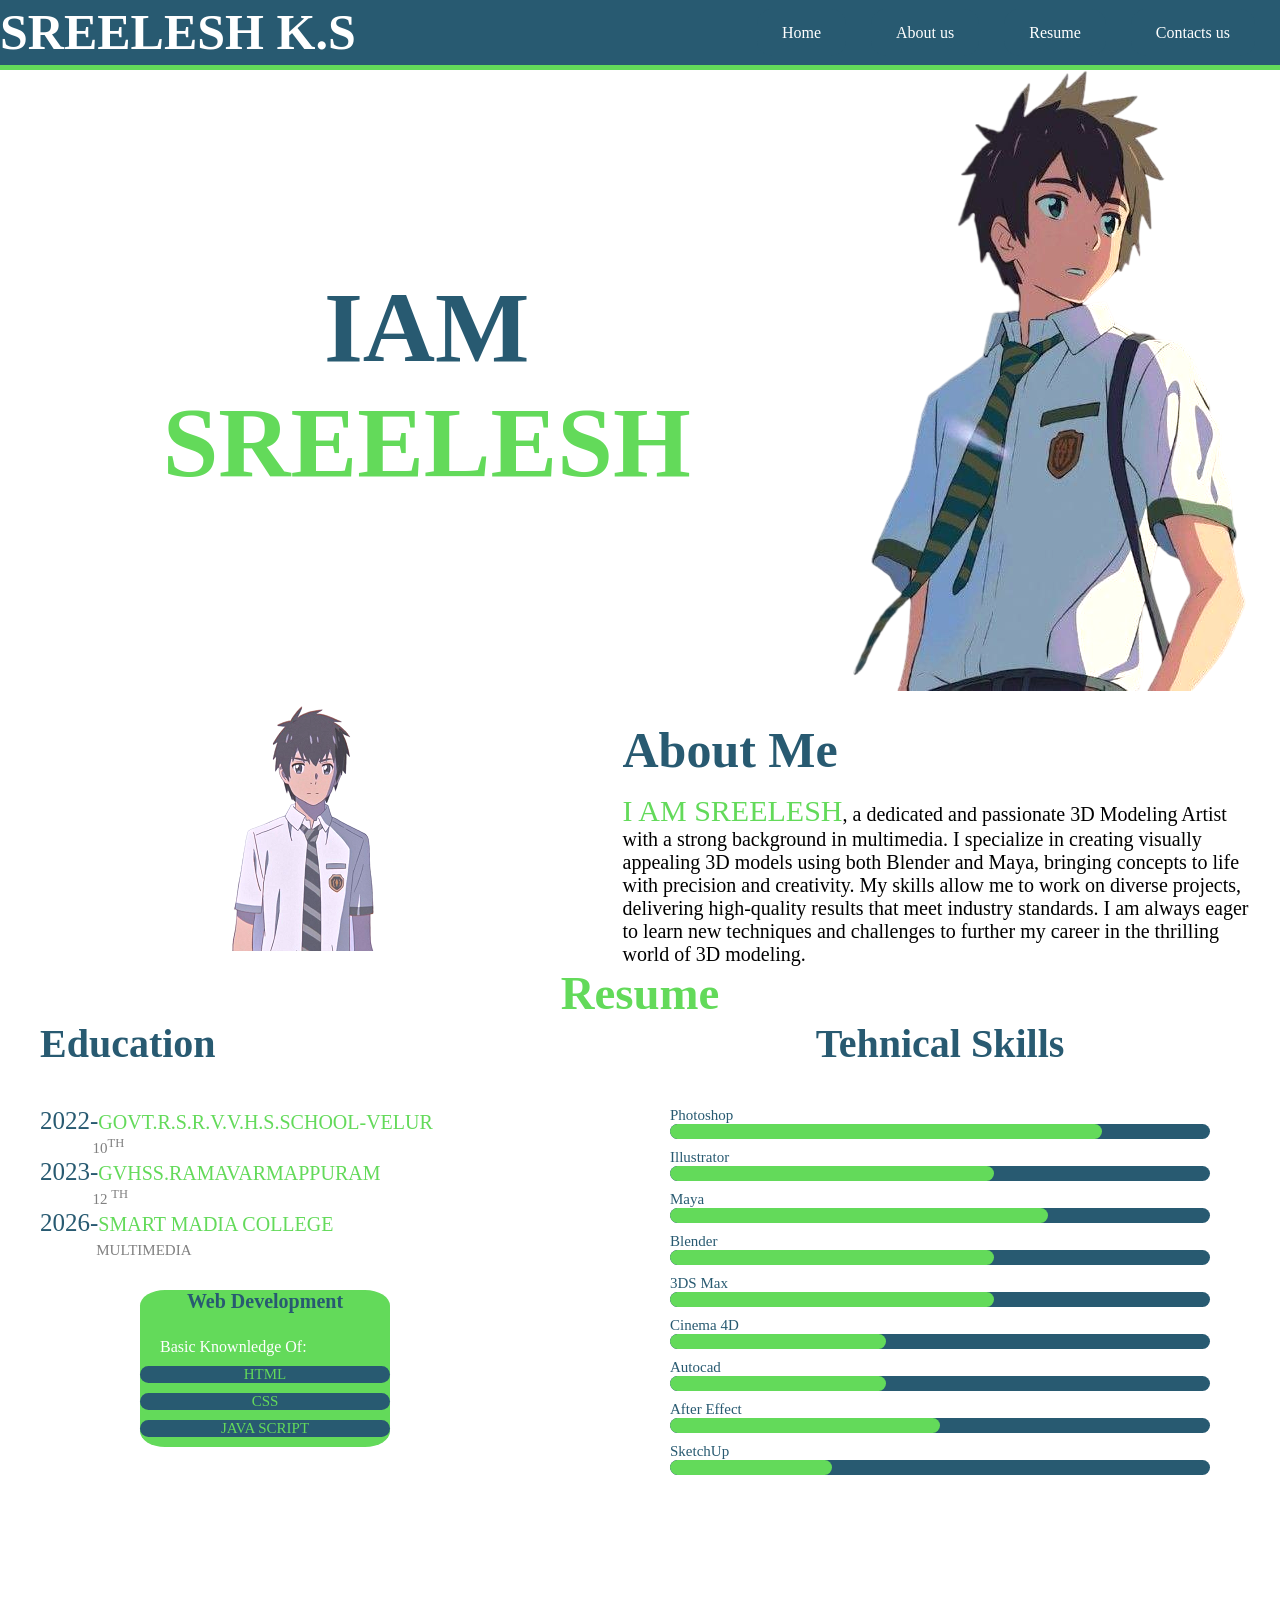
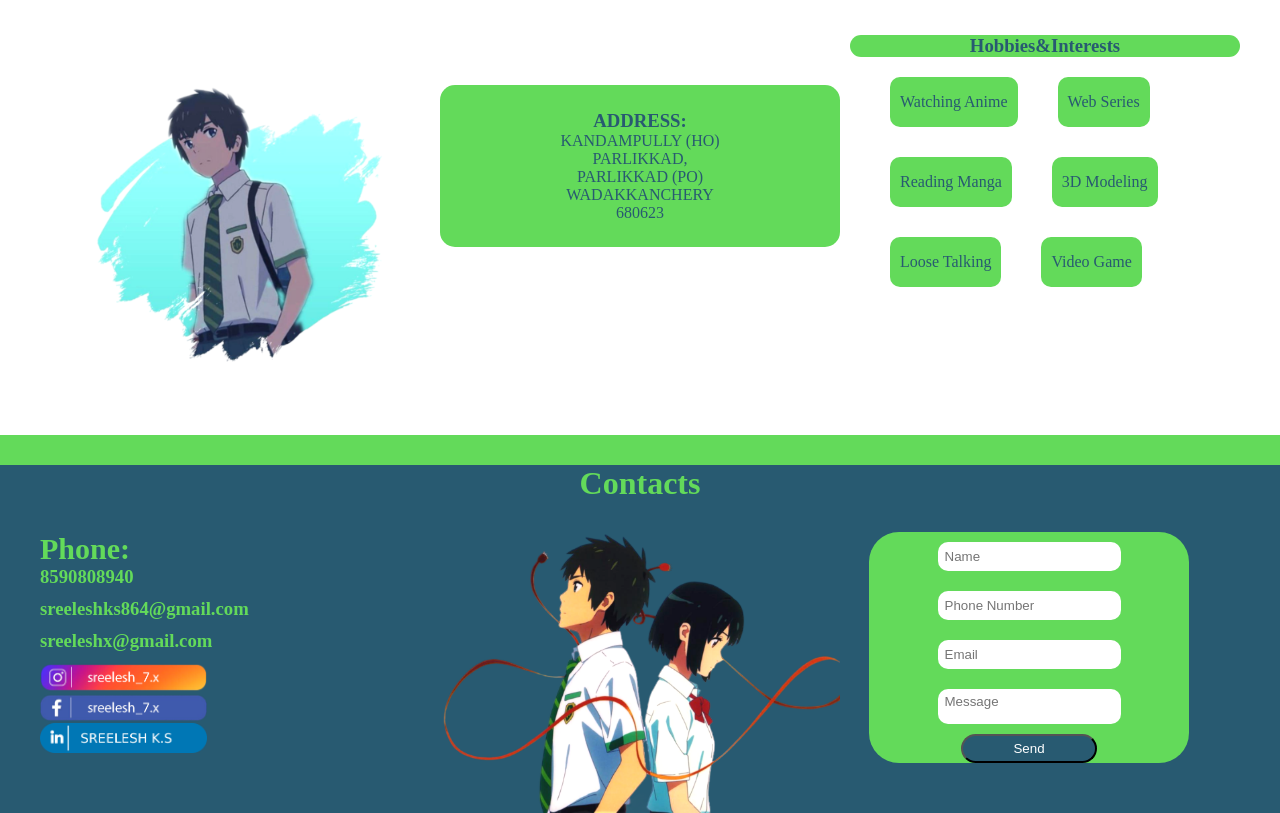
==== commit bbe05c7c: "Update my_portfolio.html" ====
--- a/my_portfolio.html
+++ b/my_portfolio.html
@@ -74,7 +74,7 @@
       <!--		Education------>
       <h4>Education</h4>
       <ul>
-        <li><span class="span_1">2021-</span>GOVT.R.S.R.V.V.H.S.SCHOOL-VELUR <span class="span_2"><br>
+        <li><span class="span_1">2022-</span>GOVT.R.S.R.V.V.H.S.SCHOOL-VELUR <span class="span_2"><br>
           &nbsp; &nbsp; &nbsp; &nbsp; &nbsp;&nbsp;&nbsp; &nbsp; 10<sup>th</sup></span></li>
         <li><span class="span_1">2023-</span>GVHSS.RAMAVARMAPPURAM<span class="span_2" ><br>
           &nbsp; &nbsp; &nbsp; &nbsp; &nbsp;  &nbsp; &nbsp;&nbsp;12 <sup>th</sup></span></li>
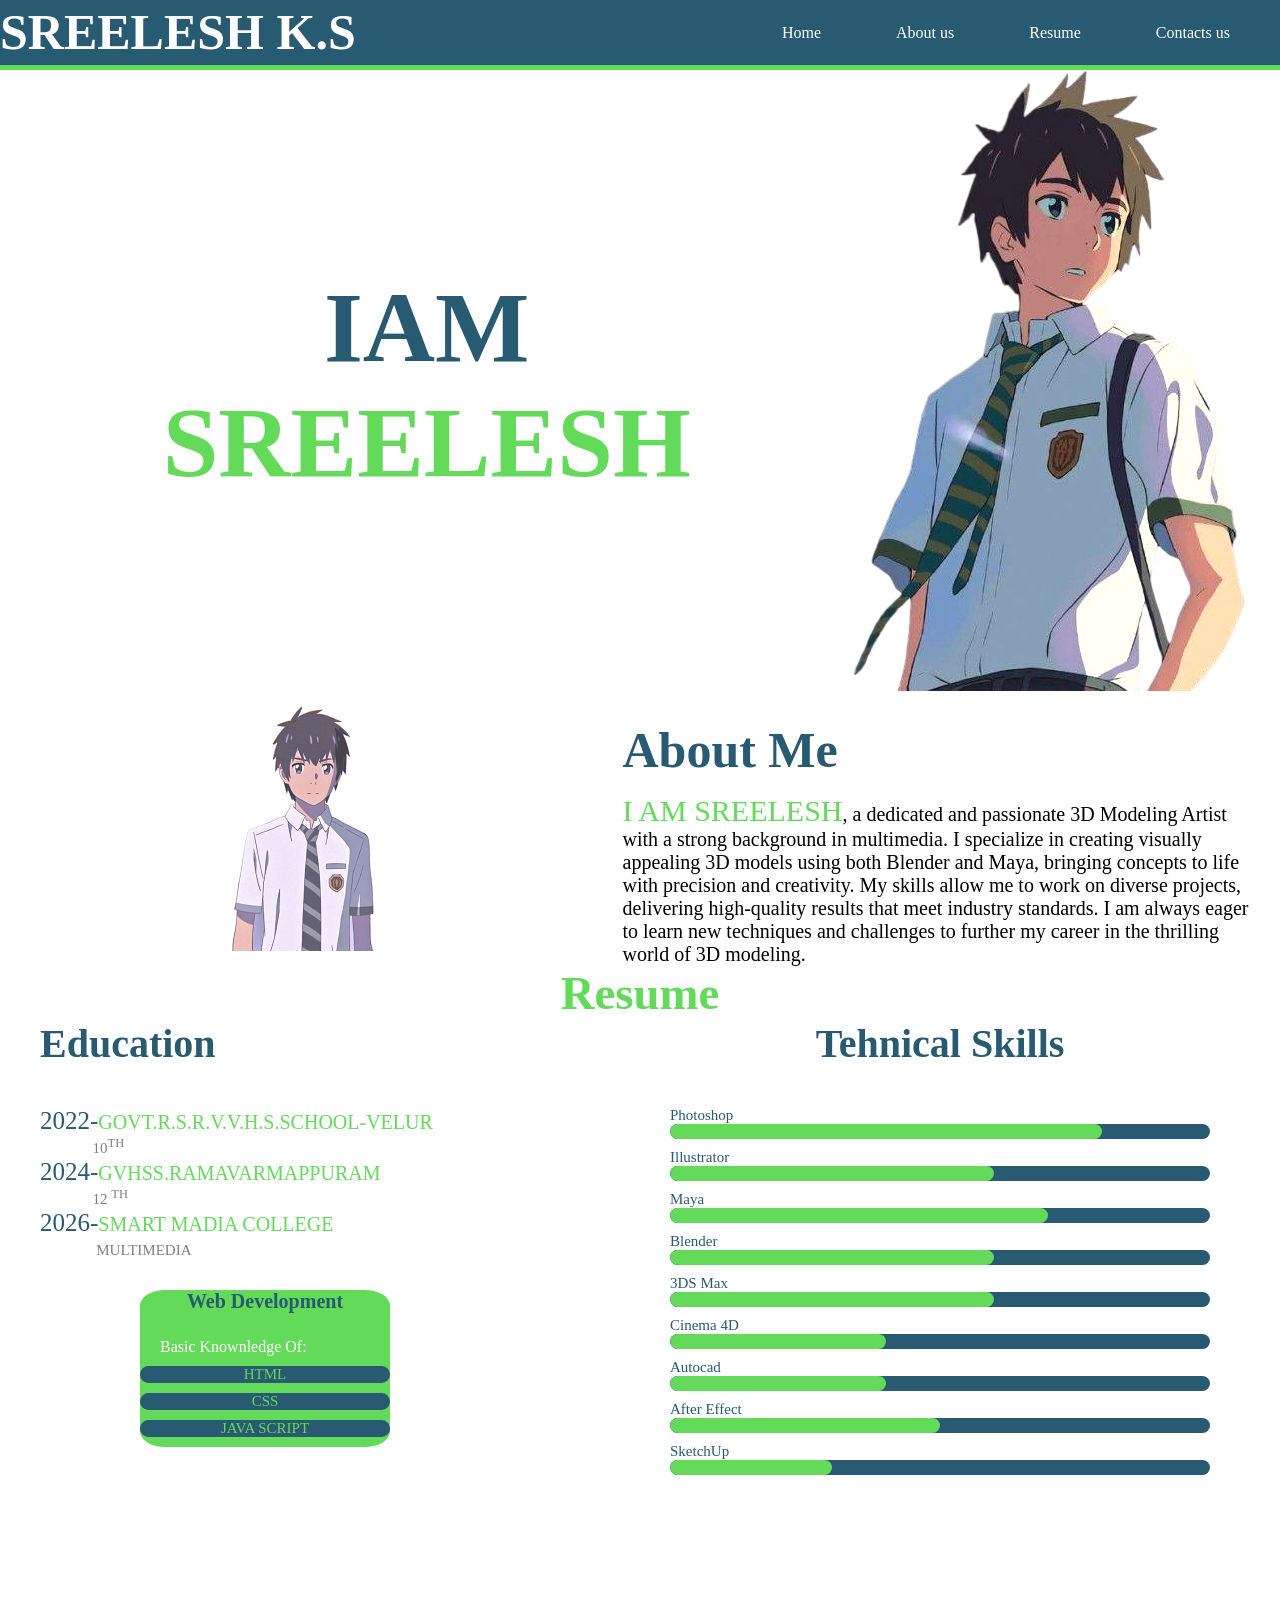
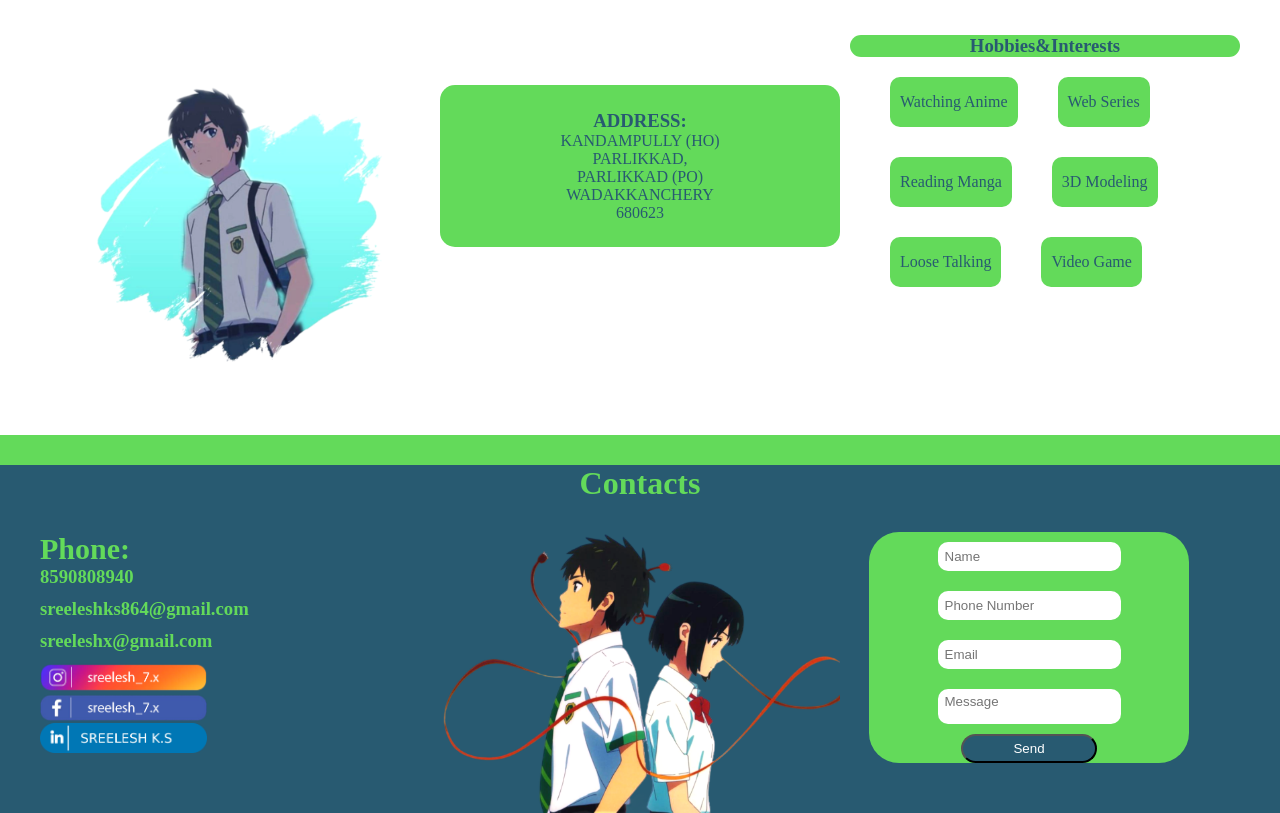
==== commit efbb997f: "Update my_portfolio.html" ====
--- a/my_portfolio.html
+++ b/my_portfolio.html
@@ -76,7 +76,7 @@
       <ul>
         <li><span class="span_1">2022-</span>GOVT.R.S.R.V.V.H.S.SCHOOL-VELUR <span class="span_2"><br>
           &nbsp; &nbsp; &nbsp; &nbsp; &nbsp;&nbsp;&nbsp; &nbsp; 10<sup>th</sup></span></li>
-        <li><span class="span_1">2023-</span>GVHSS.RAMAVARMAPPURAM<span class="span_2" ><br>
+        <li><span class="span_1">2024-</span>GVHSS.RAMAVARMAPPURAM<span class="span_2" ><br>
           &nbsp; &nbsp; &nbsp; &nbsp; &nbsp;  &nbsp; &nbsp;&nbsp;12 <sup>th</sup></span></li>
         <li><span class="span_1">2026-</span>SMART MADIA COLLEGE<span class="span_2"><br>
           &nbsp; &nbsp; &nbsp; &nbsp; &nbsp; &nbsp; &nbsp; &nbsp;multimedia</span></li>
